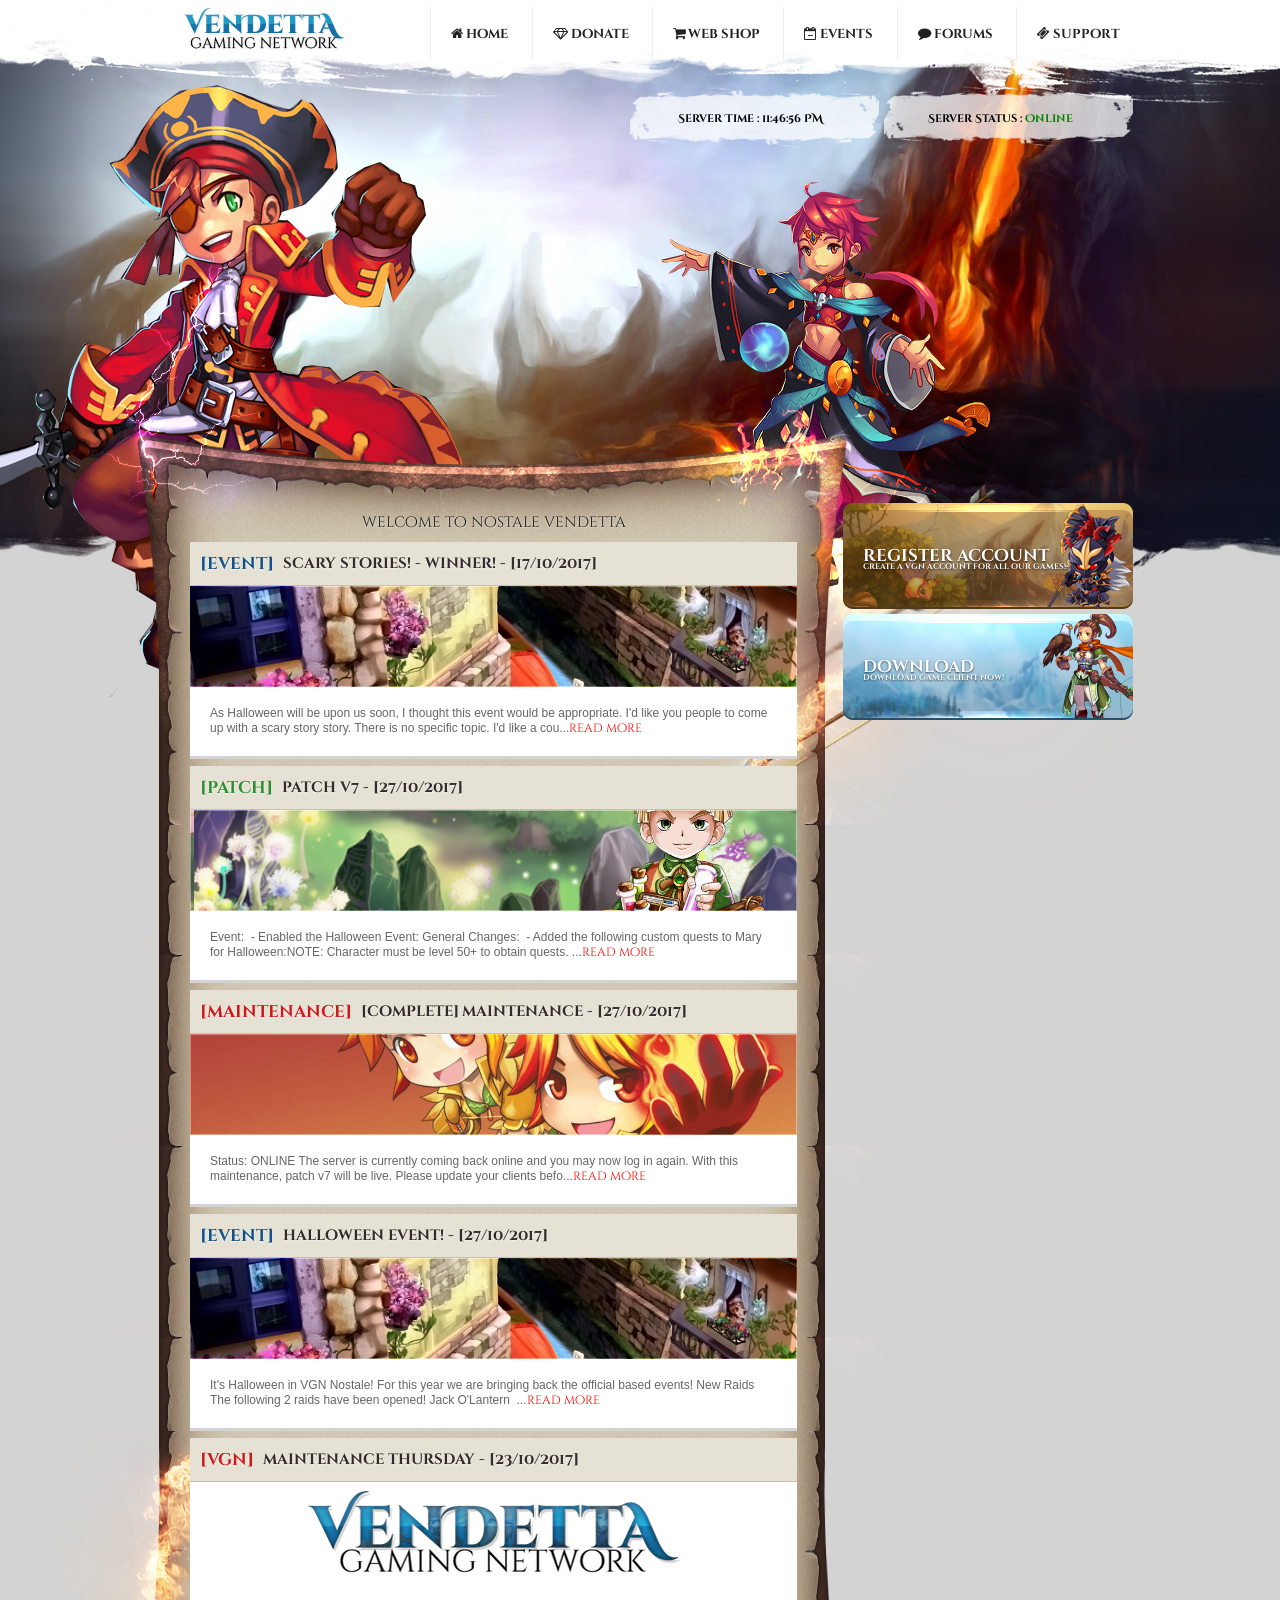
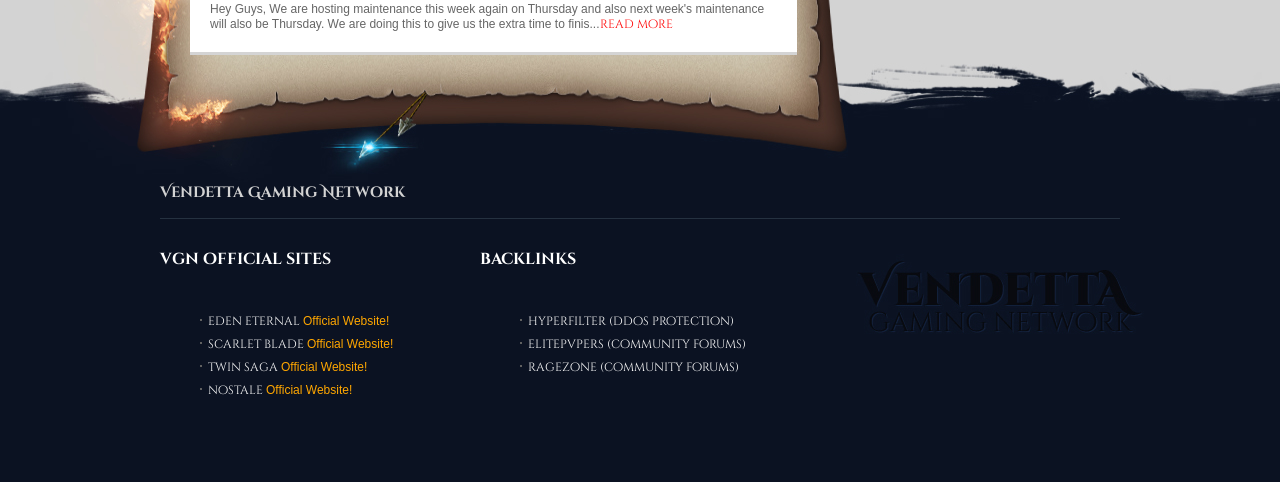
==== index.html @ f620579c "update files" ====
<!doctype html>
<html lang="en">
	
<meta http-equiv="content-type" content="text/html;charset=UTF-8" />
<head>
		<title>NosTera - Privato Server Di NosTale</title>
		<link rel="stylesheet" href="assets/css/style.css" type="text/css" />
		<link rel="icon" href="assets/images/fav.png" type="image/x-icon" />
		<link rel="shortcut icon" href="assets/images/fav.png" type="image/x-icon" />
		<link rel="stylesheet" href="assets/css/flexslider.css" type="text/css" media="screen" />
		<link rel="stylesheet" href="assets/css/font-awesome.min.css" type="text/css" media="screen" />
		<script src="../ajax.googleapis.com/ajax/libs/jquery/1.10.2/jquery.min.js"></script>
		<script src="assets/js/rotate3Di.min.js" type="text/javascript"></script>
		<script src="assets/js/3d-falling-leaves.min.js" type="text/javascript"></script>
		<link href='https://fonts.googleapis.com/css?family=Cinzel+Decorative:400,700' rel='stylesheet' type='text/css'>
		<script src="assets/js/modernizr.js"></script>
		<script type="text/javascript">
			function GetClock(){
				var tzOffset = -0;//set this to the number of hours offset from UTC

				var d=new Date();
				var dx=d.toGMTString();
				dx=dx.substr(0,dx.length -3);
				d.setTime(Date.parse(dx))
				d.setHours(d.getHours()+tzOffset);
				var nhour=d.getHours(),nmin=d.getMinutes(),nsec=d.getSeconds(),ap;

				if(nhour==0){ap=" AM";nhour=12;}
				else if(nhour<12){ap=" AM";}
				else if(nhour==12){ap=" PM";}
				else if(nhour>12){ap=" PM";nhour-=12;}

				if(nmin<=9) nmin="0"+nmin;
				if(nsec<=9) nsec="0"+nsec;

				document.getElementById('clockbox').innerHTML="Server Time : "+nhour+":"+nmin+":"+nsec+ap+"";
			}

			window.onload=function(){
				GetClock();
				setInterval(GetClock,1000);
			}
		</script>
	</head>
	<body>
		<div id="header">
			<div id="navibar">
				<div id="navileft">
				</div>
				<div id="naviright">
					<nav>
						<ul>
							<li><a href="index.html"><i class="fa fa-home" aria-hidden="true"></i> Home</a></li>
							<li><a href="donate.html"><i class="fa fa-diamond" aria-hidden="true"></i> Donate</a></li>
							<li><a href="shop.html"><i class="fa fa-shopping-cart" aria-hidden="true"></i> Web Shop</a></li>
							<li><a href="event.html"><i class="fa fa-calendar-minus-o" aria-hidden="true"></i> Events</a></li>
							<li><a href="http://forum.vendettagn.com/" target="_blank"><i class="fa fa-comment" aria-hidden="true"></i> Forums</a></li>
							<li><a href="http://www.vendettagn.com/support.vgn"><i class="fa fa-ticket" aria-hidden="true" target="_blank"></i> Support</a></li>
													</ul>
					</nav>
				</div>
			</div>
			<div id="sub_header">
				<div id="server_status"><center>Server Status : <font color=green>Online</font></center></div>
				<div id="server_time"><center><div id="clockbox"></div></center></div>
			</div>
		</div>
		<div id="content">
						<div id="content-bottom">
				<div id="cms">
					<div id="left">
						<div id="title">Welcome to NosTale Vendetta</div>
						
											<div id='news_title'>
												<div id='event'>[Event]</div>
												<div id='news_info'>Scary Stories! - Winner! - [17/10/2017]</div>
											</div>
											<div id='news_image'><img src='assets/images/event.jpg'>
											</div>
											<div id='news_text'>
												

	As Halloween will be upon us soon, I thought this event would be appropriate. I'd like you people to come up with a scary story story. There is no specific topic. I'd like a cou...<a href=http://forum.vendettagn.com/index.php?/topic/3261-scary-stories-winner>Read More</a>
											</div>
										
											<div id='news_title'>
												<div id='update'>[Patch]</div>
												<div id='news_info'>Patch v7 - [27/10/2017]</div>
											</div>
											<div id='news_image'><img src='assets/images/patch.jpg'>
											</div>
											<div id='news_text'>
												

	Event:
	 - Enabled the Halloween Event:




	General Changes:
	 - Added the following custom quests to Mary for Halloween:NOTE: Character must be level 50+ to obtain quests.

...<a href=http://forum.vendettagn.com/index.php?/topic/3402-patch-v7>Read More</a>
											</div>
										
											<div id='news_title'>
												<div id='news'>[Maintenance]</div>
												<div id='news_info'>[COMPLETE] Maintenance - [27/10/2017]</div>
											</div>
											<div id='news_image'><img src='assets/images/news.jpg'>
											</div>
											<div id='news_text'>
												

	


	Status: ONLINE



	The server is currently coming back online and you may now log in again.



	With this maintenance, patch v7 will be live. Please update your clients befo...<a href=http://forum.vendettagn.com/index.php?/topic/3401-complete-maintenance>Read More</a>
											</div>
										
											<div id='news_title'>
												<div id='event'>[Event]</div>
												<div id='news_info'>Halloween Event! - [27/10/2017]</div>
											</div>
											<div id='news_image'><img src='assets/images/event.jpg'>
											</div>
											<div id='news_text'>
												

	It's Halloween in VGN Nostale!



	For this year we are bringing back the official based events!



	New Raids
	The following 2 raids have been opened!



	Jack O'Lantern



	 ...<a href=http://forum.vendettagn.com/index.php?/topic/3399-halloween-event>Read More</a>
											</div>
										
											<div id='news_title'>
												<div id='news'>[VGN]</div>
												<div id='news_info'>Maintenance Thursday - [23/10/2017]</div>
											</div>
											<div id='news_image'><img src='assets/images/vgn.jpg'>
											</div>
											<div id='news_text'>
												

	Hey Guys,



	We are hosting maintenance this week again on Thursday and also next week's maintenance will also be Thursday. We are doing this to give us the extra time to finis...<a href=http://forum.vendettagn.com/index.php?/topic/3292-maintenance-thursday>Read More</a>
											</div>
															</div>
					<div id="right">
						<a href="http://www.vendettagn.com/register.vgn" target="_blank">
							<div id="register">
								<div id="mod_left">
									<h2>Register Account</h2>
									<p>Create a VGN account for all our games!</p>
								</div>
							</div>
						</a>
						<a href="download.html">
							<div id="download">
								<div id="mod_left">
									<h2>Download</h2>
									<p>Download Game Client Now!</p>
								</div>
							</div>
						</a>
					</div>
				</div>
			</div>
		</div>
		<div id="content">
			<div id="bottom">
				<div id="VgN-footer-bottom">
					<div id="addon-2"></div>
					<h2>Vendetta Gaming Network</h2>
					<div id="category">                
						<h3>VGN OFFICIAL SITES</h3>                
						<ul>                    
							<li>
								<a href="http://ee.vendettagn.com/" target="_blank">Eden Eternal</a> 
								<span>Official Website!</span>
							</li>
							<li>
								<a href="http://sb.vendettagn.com/" target="_blank">Scarlet Blade</a> 
								<span>Official Website!</span>
							</li>
							<li>
								<a href="http://ts.vendettagn.com/" target="_blank">Twin Saga</a> 
								<span>Official Website!</span>
							</li>
							<li>
								<a href="index.html" target="_blank">NosTale</a> 
								<span>Official Website!</span>
							</li>
						</ul>            
					</div>
					<div id="category">                
						<h3>BACKLINKS</h3>                
						<ul>                    
						<li>
						<a href="http://www.hyperfilter.com/" target="_blank">HyperFilter (DDoS Protection)</a> 
						</li>
						<li>
						<a href="http://www.elitepvpers.com/" target="_blank">ElitePvPers (Community Forums)</a> 
						</li>
						<li>
						<a href="http://www.ragezone.com/" target="_blank">RaGEZONE (Community Forums)</a> 
						</li>
						</ul>            
					</div>
					<h1></h1>
				</div>
			</div>
			<script defer src="assets/js/jquery.flexslider.js"></script>
		</div>
	</body>

</html>
---- assets/css/style.css ----
@charset "utf-8";
	@font-face {
	    font-family: calibri;
	    src: url(fonts/calibri.html);
	}
	@font-face {
	    font-family: 'Ropa Sans';
	    font-style: italic;
	    font-weight: 400;
	    src: local('Ropa Sans Italic'), local('RopaSans-Italic'), url(http://themes.googleusercontent.com/static/fonts/ropasans/v2/Wprc8_GrCVbQmKc-0NykFIbN6UDyHWBl620a-IRfuBk.woff) format('woff');
	}
	@font-face {
	    font-family: 'Ropa Sans';
	    font-style: normal;
	    font-weight: 400;
	    src: local('Ropa Sans'), local('RopaSans-Regular'), url(http://themes.googleusercontent.com/static/fonts/ropasans/v2/QnguTd82yEUxQZygH2gm8D8E0i7KZn-EPnyo3HZu7kw.woff) format('woff');
	}
	@font-face {
	    font-family: guatami;
	    src: url(../fonts/gautamib.ttf);
	}
	@font-face {
	    font-family: calibrib;
	    src: url(../fonts/calibrib.ttf);
	}
	@font-face {
	    font-family: arialn;
	    src: url(../fonts/ARIALN.TTF);
	}
	@font-face {
	    font-family: 'Ebrima';
	    src: url(../fonts/ebrima.ttf);
	}
	body,
	html {
	    padding: 0;
	    margin: 0;
	    font-family: 'Segoe UI', 'Lucida Sans Unicode', 'Lucida Grande', Tahoma, Arial, sans-serif;
	    color: #666;
	    font-size: 12px;
	    height: 100%;
	    background: #d3d3d3 url(../images/bg.jpg) top;
	}
	a {
	    color: #272424;
	    /* text-shadow: 0 0 5px rgba(193, 185, 185, 0.4), 1px 1px 1px rgba(224, 167, 167, 0.25); */
	    
	    text-decoration: none;
	    font-family: 'Cinzel Decorative', cursive;
	    text-transform: lowercase;
	}
	a:hover {
	    color: #b07e39;
	}
	#header {
	    height: 503px;
	    background: url(../images/header.jpg) top no-repeat;
	    width: 100%;
	    clear: both;
	}
	#content-bottom {
	    background: url(../images/bottom.jpg) bottom no-repeat;
	    overflow: auto;
	    min-height: 649px;
	    padding-bottom: 40px;
	}
	#content {
	    background: url(../images/content.jpg) top no-repeat;
	    width: 100%;
	    clear: both;
	}
	#bottom {
	    background: #0b1222 url(../images/footer.jpg) top no-repeat;
	    min-height: 380px;
	    width: 100%;
	    clear: both;
	}
	#logo {
	    background: url(../images/logo.png) top no-repeat;
	    height: 93px;
	    width: 303px;
	    margin: 0 auto;
	    padding-top: 10px;
	}
	#footer_box {
	    width: 960px;
	    margin: 0 auto !important;
	    padding-top: 70px;
	}
	#footer_box h2 {
	    clear: both;
	    padding-bottom: 20px;
	    border-bottom: 1px solid #3b3b3b;
	    font-size: 13px;
	    color: #999;
	    font-weight: normal;
	}
	#footer_box h3 {
	    clear: both;
	    padding-bottom: 27px;
	    font-size: 16px;
	    color: #fff;
	    font-weight: 600;
	}
	#footer_box h1 {
	    clear: both;
	    padding: 27px 0 27px 0;
	    font-size: 12px;
	    color: #666;
	    font-weight: normal;
	    line-height: 1.5;
	    border-top: 1px solid #3b3b3b;
	    border-bottom: 1px solid #3b3b3b;
	    text-align: justify;
	}
	#footer_box #cat_1 {
	    float: left;
	    padding: 26px 0 24px 0;
	    width: 320px;
	}
	#footer_box #category {
	    float: left;
	    padding: 26px 0 24px 0;
	    width: 320px;
	}
	#footer_box #category #game {
	    width: 330px;
	}
	#footer_box #category #game ul {
	    float: left;
	}
	#footer_box #category ul #genres {
	    float: left;
	    width: 190px;
	}
	#footer_box #category #service {
	    width: 315px;
	}
	#footer_box #category #about {
	    width: 200px;
	}
	#footer_box #category #game li {} #footer_box #category ul #genres li {
	    width: 190px;
	}
	#footer_box #category #service li {
	    clear: both;
	}
	#footer_box #category ul li {
	    padding: 0 0 7px 8px;
	}
	#footer_box #category li {
	    padding: 0 0 7px 8px;
	    background: url('../images/icon_footer_gamelist.html') no-repeat left 6px;
	}
	#footer_box #category li a {
	    font-size: 12px;
	    color: #f42626;
	}
	#footer_box #category li span {
	    color: #666;
	    font-weight: normal;
	}
	#VgN-footer-bottom {
	    width: 960px;
	    margin: 0 auto !important;
	    padding-top: 36px;
	}
	#VgN-footer-bottom h2 {
	    clear: both;
	    padding-bottom: 15px;
	    border-bottom: 1px solid #253140;
	    font-size: 15px;
	    color: #d3d3d3;
	    /* font-weight: bold; */
	    /* text-align: right; */
	    
	    padding-top: 32px;
	    font-family: 'Cinzel Decorative', cursive;
	}
	#VgN-footer-bottom h3 {
	    clear: both;
	    padding-bottom: 27px;
	    font-size: 16px;
	    color: #fff;
	    font-weight: 600;
	    text-transform: lowercase;
	    font-family: 'Cinzel Decorative', cursive;
	}
	#VgN-footer-bottom h1 {
	    /* clear: both; */
	    
	    padding: 27px 0 0px 0;
	    font-size: 12px;
	    color: #666;
	    /* font-weight: normal; */
	    /* line-height: 1.5; */
	    /* border-top: 1px solid #3b3b3b; */
	    /* border-bottom: 1px solid #3b3b3b; */
	    /* text-align: justify; */
	}
	#VgN-footer-bottom #cat_1 {
	    float: left;
	    padding: 26px 0 24px 0;
	    width: 320px;
	}
	#VgN-footer-bottom #category {
	    float: left;
	    padding: 0px 0 10px 0;
	    width: 320px;
	}
	#VgN-footer-bottom #category #game {
	    width: 330px;
	}
	#VgN-footer-bottom #category #game ul {
	    float: left;
	}
	#VgN-footer-bottom #category ul #genres {
	    float: left;
	    width: 190px;
	}
	#VgN-footer-bottom #category #service {
	    width: 315px;
	}
	#VgN-footer-bottom #category #about {
	    width: 200px;
	}
	#VgN-footer-bottom #category #game li {} #VgN-footer-bottom #category ul #genres li {
	    width: 190px;
	}
	#VgN-footer-bottom #category #service li {
	    clear: both;
	}
	#VgN-footer-bottom #category ul li {
	    padding: 0 0 7px 8px;
	}
	#VgN-footer-bottom #category li {
	    padding: 0 0 7px 8px;
	    background: url('../images/li-small.gif') no-repeat left 6px;
	}
	#VgN-footer-bottom #category li a {
	    font-size: 12px;
	    color: #F9F9F9;
	}
	#VgN-footer-bottom #category li span {
	    color: #FFA700;
	    font-weight: normal;
	}
	#navibar {
	    width: 1000px;
	    margin: 0 auto;
	    height: 80px;
	    overflow: hidden;
	}
	#navibar2 {
	    width: 100%;
	    height: 7px;
	    background: #A52C2C;
	    overflow: hidden;
	}
	#navileft {
	    width: 20%;
	    float: left;
	    height: 45px;
	}
	#naviright {
	    float: right;
	    width: 80%;
	    height: 80px;
	    padding-top: 7px;
	}
	#open {
	    position: absolute;
	    z-index: 11;
	    top: 45px;
	    left: 50%;
	    display: block;
	    width: 69px;
	    height: 35px;
	    margin-left: -6px;
	    background: url(../images/up.html);
	    transition: all 0.5s ease;
	}
	nav {
	    float: right;
	    /* margin-top: 4px; */
	    /* margin-right: 80px; */
	}
	nav ul {
	    padding: 0;
	    margin: 0;
	    list-style: none;
	    /* position: relative; */
	}
	nav ul li {
	    display: inline-block;
	    /* background-color: #291715; */
	    /* border-bottom: 1px solid #38221F; */
	}
	nav a {
	    display: block;
	    z-index: 25000;
	    padding: 20px;
	    color: #212121;
	    font-size: 10pt;
	    font-weight: bold;
	    line-height: 5px;
	    border-left: 1px solid rgba(111, 99, 99, 0.1);
	    font-family: Myriad Pro;
	    font-family: 'Cinzel Decorative', cursive;
	    text-decoration: none;
	    /* text-shadow: rgba(0, 0, 0, 0.66) 0px 1px 2px; */
	    
	    z-index: 25000;
	}
	nav a:hover {
	    /* background-color: #DC3A3A; */
	    
	    color: #df6060;
	    /* text-shadow: 0px 1px 1px rgba(0, 0, 0, 0), 0px 3px 10px rgba(0, 0, 0, 0), 0px 2px 2px rgba(0, 0, 0, 0.26), 0px 1px 12px rgba(0, 0, 0, 0); */
	    
	    z-index: 25000;
	}
	/* Hide Dropdowns by Default */
	
	nav ul ul {
	    display: none;
	    position: absolute;
	    top: 45px;
	    /* the height of the main nav */
	    
	    width: 170px;
	}
	/* Display Dropdowns on Hover */
	
	nav ul li:hover > ul {
	    display: inherit;
	}
	/* Fisrt Tier Dropdown */
	
	nav ul ul li {
	    width: 170px;
	    float: none;
	    display: list-item;
	    position: relative;
	}
	/* Second, Third and more Tiers	*/
	
	nav ul ul ul li {
	    position: relative;
	    top: -60px;
	    left: 170px;
	}
	/* Change this in order to change the Dropdown symbol */
	
	li > a:after {
	    content: ' ';
	}
	li > a:only-child:after {
	    content: '';
	}
	nav ul ul li {
	    display: inline-block;
	    background-color: #ffffff;
	    border-bottom: 1px solid #f1f0f0;
	    z-index: 25000;
	}
	li {
	    list-style-type: none;
	}
	h2 a {
	    color: #d3d3d3;
	}
	h2 a:hover {
	    color: #ef821b;
	}
	.slide h1 {
	    opacity: 0;
	    -webkit-transform: translateY(100%);
	    -ms-transform: translateY(100%);
	    transform: translateY(100%);
	    -webkit-transition: -webkit-transform .5s .5s, opacity .5s;
	    transition: transform .5s .5s, opacity .5s;
	}
	[id^="slide"]:checked + .slide h1 {
	    opacity: 1;
	    -webkit-transform: translateY(0);
	    -ms-transform: translateY(0);
	    transform: translateY(0);
	    -webkit-transition: all .5s .5s;
	    transition: all .5s .5s;
	}
	header {
	    position: absolute;
	    bottom: 0;
	    left: 0;
	    z-index: 900;
	    width: 100%;
	}
	header label {
	    background-color: rgba(255, 255, 255, 0.8);
	    border-radius: 50%;
	    width: 15px;
	    height: 15px;
	    margin: 20px 10px;
	}
	nav {
	    /* position: absolute; */
	    /* top: 50%; */
	    /* margin: 0 auto; */
	    /* z-index: 900; */
	    /* width: 100%; */
	}
	nav label {
	    font-size: 50px;
	}
	header label:hover {
	    background: #2e353b;
	}
	.prev {
	    position: absolute;
	    margin-left: -50px;
	    margin-top: 99px;
	    /* float: left; */
	    
	    left: 0px;
	}
	.next {
	    position: absolute;
	    right: 0px;
	    margin-right: -7px;
	    margin-top: 99px;
	}
	.slide .prev,
	.slide .next {
	    opacity: 0;
	}
	[id^="slide"]:checked + .slide .prev,
	[id^="slide"]:checked + .slide .next {
	    opacity: 1;
	    -webkit-transition: all .5s .5s;
	    transition: all .5s .5s;
	}
	.css-slider {
	    height: 351px;
	    width: 1000px;
	    /* position: relative; */
	    /* overflow: hidden; */
	    /* background: #120103; */
	    /* color: #fff; */
	    
	    text-align: center;
	    margin: 0 auto;
	}
	label {
	    cursor: pointer;
	    display: inline-block;
	}
	.slide {
	    /* height: 100%; */
	    
	    width: 1000px;
	    /* max-width: 1920px; */
	    
	    position: absolute;
	    margin: 0 auto;
	    /* top: 0; */
	    /* left: 100%; */
	    
	    z-index: 10;
	    /* padding: 8em 0px; */
	    /* background-color: #120103; */
	    
	    background-position: 50% 50%;
	    background-size: cover;
	    -webkit-transition: left 0s .75s;
	    transition: left 0s .75s;
	}
	[id^="slide"]:checked + .slide {
	    left: 0;
	    z-index: 100;
	    -webkit-transition: left .65s ease-out;
	    transition: left .65s ease-out;
	}
	.october-leaf {
	    position: absolute;
	    background-color: transparent;
	    background-image: url('../images/leaves.png');
	    -webkit-transform: translateZ(0);
	    -moz-transform: translateZ(0);
	    transform: translateZ(0);
	}
	#left {
	    width: 615px;
	    float: left;
	    margin-left: 40px;
	}
	#right {
	    width: 290px;
	    float: right;
	    margin-right: 7px;
	}
	#cms {
	    width: 1000px;
	    margin: 0 auto;
	}
	#register {
	    width: 290px;
	    height: 106px;
	    background: url(../images/register_normal.jpg) no-repeat;
	    color: #fff;
	}
	#register:hover {
	    width: 290px;
	    height: 106px;
	    background: url(../images/register.jpg) no-repeat;
	    -webkit-transition: all 0.6s ease;
	    -moz-transition: all 0.6s ease;
	    -o-transition: all 0.6s ease;
	    color: #e8d032;
	}
	#register h2 {
	    font-size: 14pt;
	    font-weight: bold;
	    font-family: 'Cinzel Decorative', cursive;
	    text-decoration: none;
	    text-shadow: rgba(0, 0, 0, 0.66) 0px 1px 2px;
	    margin: 0;
	    padding: 0px;
	}
	#register p {
	    font-size: 6pt;
	    font-weight: bold;
	    line-height: 0;
	    font-family: 'Cinzel Decorative', cursive;
	    text-decoration: none;
	    text-shadow: rgba(0, 0, 0, 0.66) 0px 1px 2px;
	    margin: 0;
	    padding: 0px;
	}
	#download {
	    width: 290px;
	    height: 106px;
	    background: url(../images/download_normal.jpg) no-repeat;
	    margin-top: 5px;
	    color: #fff;
	}
	#download:hover {
	    width: 290px;
	    height: 106px;
	    background: url(../images/download.jpg) no-repeat;
	    margin-top: 5px;
	    -webkit-transition: all 0.6s ease;
	    -moz-transition: all 0.6s ease;
	    -o-transition: all 0.6s ease;
	    color: #fbe15a;
	}
	#download h2 {
	    font-size: 14pt;
	    font-weight: bold;
	    font-family: 'Cinzel Decorative', cursive;
	    text-decoration: none;
	    text-shadow: rgba(0, 0, 0, 0.66) 0px 1px 2px;
	    margin: 0;
	    padding: 0px;
	}
	#download p {
	    font-size: 6pt;
	    font-weight: bold;
	    line-height: 0;
	    font-family: 'Cinzel Decorative', cursive;
	    text-decoration: none;
	    text-shadow: rgba(0, 0, 0, 0.66) 0px 1px 2px;
	    margin: 0;
	    padding: 0px;
	}
	#mod_left {
	    float: left;
	    padding-left: 20px;
	    padding-top: 41px;
	}
	#mod_right {
	    float: right;
	    padding-right: 26px;
	    padding-top: 41px;
	}
	#mod_right h2 {
	    color: #f2f038;
	    font-size: 10pt;
	    font-weight: bold;
	    font-family: 'Cinzel Decorative', cursive;
	    text-decoration: none;
	    text-shadow: rgba(0, 0, 0, 0.66) 0px 1px 2px;
	    margin: 0;
	    padding: 0px;
	    text-align: center;
	}
	#mod_right p {
	    line-height: 1;
	    font-size: 9px;
	    text-align: center;
	    font-weight: normal;
	}
	#top_players {} #title {
	    color: #1d1d1f;
	    font-size: 11pt;
	    text-align: center;
	    font-family: 'Cinzel Decorative', cursive;
	    text-decoration: none;
	    margin: 10px;
	    text-transform: lowercase;
	    text-shadow: rgba(255, 255, 255, 0.66) 0px 1px 2px;
	}
	#news_title {
	    width: 607px;
	    background: #e6e1d5;
	    height: 43px;
	    margin: 0 auto;
	}
	#news_info {
	    color: #332a2a;
	    font-size: 11pt;
	    font-family: 'Cinzel Decorative', cursive;
	    text-decoration: none;
	    font-weight: bolder;
	    float: left;
	    line-height: 3;
	    /* margin: 11px; */
	    
	    text-transform: lowercase;
	    text-shadow: rgba(255, 255, 255, 0.66) 0px 1px 2px;
	}
	#news_image {
	    width: 607px;
	    height: 101px;
	    background: #c9c1aa;
	    margin: 0 auto;
	}
	#news_text {
	    background: #fff;
	    padding: 20px;
	    margin: 0 auto;
	    width: 567px !important;
	    box-shadow: #d4d4d4 0px 3px;
	    margin-bottom: 10px;
	}
	#news {
	    color: #cc1919;
	    font-size: 13pt;
	    font-family: 'Cinzel Decorative', cursive;
	    text-decoration: none;
	    font-weight: bolder;
	    float: left;
	    margin: 10px;
	    text-transform: lowercase;
	    text-shadow: rgba(255, 255, 255, 0.66) 0px 1px 2px;
	}
	#update {
	    color: #2c8e2f;
	    font-size: 13pt;
	    font-family: 'Cinzel Decorative', cursive;
	    text-decoration: none;
	    font-weight: bolder;
	    float: left;
	    margin: 10px;
	    text-transform: lowercase;
	    text-shadow: rgba(255, 255, 255, 0.66) 0px 1px 2px;
	}
	#event {
	    color: #11518a;
	    font-size: 13pt;
	    font-family: 'Cinzel Decorative', cursive;
	    text-decoration: none;
	    font-weight: bolder;
	    float: left;
	    margin: 10px;
	    text-transform: lowercase;
	    text-shadow: rgba(255, 255, 255, 0.66) 0px 1px 2px;
	}
	#maintenance {
	    color: #7b785f;
	    font-size: 13pt;
	    font-family: 'Cinzel Decorative', cursive;
	    text-decoration: none;
	    font-weight: bolder;
	    float: left;
	    margin: 10px;
	    text-transform: lowercase;
	    text-shadow: rgba(255, 255, 255, 0.66) 0px 1px 2px;
	}
	CSS from URL: PROCESS CSS Code Layout Compression (code layout): Custom template Options Preserve CSS Sort Selectors (caution) Sort Properties Regroup selectors Optimise shorthands Compress colors Compress font-weight Lowercase selectors Case for properties: None Lowercase Uppercase Remove unnecessary backslashes Remove last;
	Discard invalid properties Add timestamp Output as file Messages 4 Invalid property in CSS2.1: src 10 Invalid property in CSS2.1: src 16 Invalid property in CSS2.1: src 20 Invalid property in CSS2.1: src 24 Invalid property in CSS2.1: src 28 Invalid property in CSS2.1: src 32 Invalid property in CSS2.1: src 95 Optimised font-weight: Changed "normal" to "400" 106 Optimised shorthand notation (padding): Changed "27px 0 27px 0" to "27px 0" 109 Optimised font-weight: Changed "normal" to "400" 117 Optimised shorthand notation (padding): Changed "26px 0 24px 0" to "26px 0 24px" 122 Optimised shorthand notation (padding): Changed "26px 0 24px 0" to "26px 0 24px" 160 Optimised font-weight: Changed "normal" to "400" 191 Optimised number: Changed "0px" to "0" Optimised shorthand notation (padding): Changed "27px 0 0 0" to "27px 0 0" 202 Optimised shorthand notation (padding): Changed "26px 0 24px 0" to "26px 0 24px" 207 Optimised number: Changed "0px" to "0" Optimised shorthand notation (padding): Changed "0 0 10px 0" to "0 0 10px" 245 Optimised font-weight: Changed "normal" to "400" 281 Optimised number: Changed "0.5s" to ".5s" Invalid property in CSS2.1: transition 305 Optimised font-weight: Changed "bold" to "700" 360 Optimised color: Changed "#ffffff" to "#fff" 377 Optimised number: Changed "-webkit-box" to "0" 378 Optimised number: Changed "-webkit-flex" to "0" 379 Optimised number: Changed "-ms-flexbox" to "0" 381 Invalid property in CSS2.1: -webkit-box-pack 382 Invalid property in CSS2.1: -webkit-justify-content 383 Invalid property in CSS2.1: -ms-flex-pack 384 Invalid property in CSS2.1: justify-content 385 Invalid property in CSS2.1: -webkit-flex-wrap 386 Invalid property in CSS2.1: -ms-flex-wrap 387 Invalid property in CSS2.1: flex-wrap 390 Invalid property in CSS2.1: -webkit-box-flex 391 Invalid property in CSS2.1: -webkit-flex-grow 392 Invalid property in CSS2.1: -ms-flex-positive 393 Invalid property in CSS2.1: flex-grow 401 Invalid property in CSS2.1: -webkit-flex-basis 402 Invalid property in CSS2.1: -ms-flex-preferred-size 403 Invalid property in CSS2.1: flex-basis 404 Invalid property in CSS2.1: -webkit-border-bottom-right-radius 405 Invalid property in CSS2.1: -webkit-border-bottom-left-radius 406 Invalid property in CSS2.1: -moz-border-radius-bottomright 407 Invalid property in CSS2.1: -moz-border-radius-bottomleft 408 Invalid property in CSS2.1: border-bottom-right-radius 409 Invalid property in CSS2.1: border-bottom-left-radius 434 Optimised color: Changed "rgb(130,22,22)" to "#821616" 445 Invalid property in CSS2.1: -webkit-box-orient 446 Invalid property in CSS2.1: -webkit-box-direction 447 Invalid property in CSS2.1: -webkit-flex-direction 448 Invalid property in CSS2.1: -ms-flex-direction 449 Invalid property in CSS2.1: flex-direction 459 Invalid property in CSS2.1: -webkit-box-ordinal-group 460 Invalid property in CSS2.1: -webkit-order 461 Invalid property in CSS2.1: -ms-flex-order 462 Invalid property in CSS2.1: order 465 Invalid property in CSS2.1: -webkit-box-ordinal-group 466 Invalid property in CSS2.1: -webkit-order 467 Invalid property in CSS2.1: -ms-flex-order 468 Invalid property in CSS2.1: order 471 Invalid property in CSS2.1: -webkit-box-ordinal-group 472 Invalid property in CSS2.1: -webkit-order 473 Invalid property in CSS2.1: -ms-flex-order 474 Invalid property in CSS2.1: order 477 Invalid property in CSS2.1: -webkit-box-ordinal-group 478 Invalid property in CSS2.1: -webkit-order 479 Invalid property in CSS2.1: -ms-flex-order 480 Invalid property in CSS2.1: order 483 Invalid property in CSS2.1: -webkit-box-ordinal-group 484 Invalid property in CSS2.1: -webkit-order 485 Invalid property in CSS2.1: -ms-flex-order 486 Invalid property in CSS2.1: order 489 Invalid property in CSS2.1: -webkit-box-ordinal-group 490 Invalid property in CSS2.1: -webkit-order 491 Invalid property in CSS2.1: -ms-flex-order 492 Invalid property in CSS2.1: order 495 Invalid property in CSS2.1: -webkit-box-ordinal-group 496 Invalid property in CSS2.1: -webkit-order 497 Invalid property in CSS2.1: -ms-flex-order 498 Invalid property in CSS2.1: order 501 Invalid property in CSS2.1: -webkit-box-ordinal-group 502 Invalid property in CSS2.1: -webkit-order 503 Invalid property in CSS2.1: -ms-flex-order 504 Invalid property in CSS2.1: order 532 Invalid property in CSS2.1: opacity 533 Invalid property in CSS2.1: -webkit-transform 534 Invalid property in CSS2.1: -ms-transform 535 Invalid property in CSS2.1: transform 536 Optimised number: Changed "-webkit-transform" to "0" Invalid property in CSS2.1: -webkit-transition 537 Invalid property in CSS2.1: transition 541 Invalid property in CSS2.1: opacity 542 Invalid property in CSS2.1: -webkit-transform 543 Invalid property in CSS2.1: -ms-transform 544 Invalid property in CSS2.1: transform 545 Invalid property in CSS2.1: -webkit-transition 546 Invalid property in CSS2.1: transition 559 Invalid property in CSS2.1: border-radius 582 Optimised number: Changed "0px" to "0" 587 Optimised number: Changed "0px" to "0" 592 Invalid property in CSS2.1: opacity 595 Invalid property in CSS2.1: opacity 596 Invalid property in CSS2.1: -webkit-transition 597 Invalid property in CSS2.1: transition 628 Invalid property in CSS2.1: background-size 629 Optimised number: Changed "0s" to "0" Invalid property in CSS2.1: -webkit-transition 630 Optimised number: Changed "0s" to "0" Invalid property in CSS2.1: transition 636 Invalid property in CSS2.1: -webkit-transition 637 Invalid property in CSS2.1: transition 644 Invalid property in CSS2.1: -webkit-transform 645 Invalid property in CSS2.1: -moz-transform 646 Invalid property in CSS2.1: transform 674 Optimised number: Changed "0.6s" to ".6s" Invalid property in CSS2.1: -webkit-transition 675 Optimised number: Changed "0.6s" to ".6s" Invalid property in CSS2.1: -moz-transition 676 Optimised number: Changed "0.6s" to ".6s" Invalid property in CSS2.1: -o-transition 681 Optimised font-weight: Changed "bold" to "700" 684 Optimised number: Changed "0px" to "0" Invalid property in CSS2.1: text-shadow 686 Optimised number: Changed "0px" to "0" 690 Optimised font-weight: Changed "bold" to "700" 694 Optimised number: Changed "0px" to "0" Invalid property in CSS2.1: text-shadow 696 Optimised number: Changed "0px" to "0" 711 Optimised number: Changed "0.6s" to ".6s" Invalid property in CSS2.1: -webkit-transition 712 Optimised number: Changed "0.6s" to ".6s" Invalid property in CSS2.1: -moz-transition 713 Optimised number: Changed "0.6s" to ".6s" Invalid property in CSS2.1: -o-transition 718 Optimised font-weight: Changed "bold" to "700" 721 Optimised number: Changed "0px" to "0" Invalid property in CSS2.1: text-shadow 723 Optimised number: Changed "0px" to "0" 727 Optimised font-weight: Changed "bold" to "700" 731 Optimised number: Changed "0px" to "0" Invalid property in CSS2.1: text-shadow 733 Optimised number: Changed "0px" to "0" 749 Optimised font-weight: Changed "bold" to "700" 752 Optimised number: Changed "0px" to "0" Invalid property in CSS2.1: text-shadow 754 Optimised number: Changed "0px" to "0" 761 Optimised font-weight: Changed "normal" to "400" 773 Optimised number: Changed "0px" to "0" Invalid property in CSS2.1: text-shadow 791 Optimised number: Changed "0px" to "0" Invalid property in CSS2.1: text-shadow 804 Optimised number: Changed "0px" to "0" Invalid property in CSS2.1: box-shadow 816 Optimised number: Changed "0px" to "0" Invalid property in CSS2.1: text-shadow 828 Optimised number: Changed "0px" to "0" Invalid property in CSS2.1: text-shadow 840 Optimised number: Changed "0px" to "0" Invalid property in CSS2.1: text-shadow 852 Optimised number: Changed "0px" to "0" Invalid property in CSS2.1: text-shadow Input: 20.02KB,
	Output:12.822KB,
	Compression Ratio: 36%(-7198 Bytes) Select or Copy to Clipboard @charset utf-8;
	@font-face {
	    font-style: normal;
	    font-weight: 400;
	    font-family: Ebrima;
	    src: url(../fonts/ebrima.ttf);
	}
	body,
	html {
	    font-family: 'Segoe UI', 'Lucida Sans Unicode', 'Lucida Grande', Tahoma, Arial, sans-serif;
	    color: #666;
	    font-size: 12px;
	    height: 100%;
	    background: #d3d3d3 url(../images/bg.jpg) top;
	    margin: 0;
	    padding: 0;
	}
	a {
	    color: #FF0000;
	    text-decoration: none;
	    font-family: 'Cinzel Decorative', cursive;
	    text-transform: lowercase;
	}
	a:hover {
	    color: #b07e39;
	}
	#header {
	    height: 503px;
	    background: url(../images/header.jpg) top no-repeat;
	    width: 100%;
	    clear: both;
	}
	#content-bottom {
	    background: url(../images/bottom.jpg) bottom no-repeat;
	    overflow: auto;
	    min-height: 649px;
	    padding-bottom: 40px;
	}
	#content {
	    background: url(../images/content.jpg) top no-repeat;
	    width: 100%;
	    clear: both;
	}
	#bottom {
	    background: #0b1222 url(../images/footer.jpg) top no-repeat;
	    min-height: 380px;
	    width: 100%;
	    clear: both;
	}
	#logo {
	    background: url(../images/logo.png) top no-repeat;
	    height: 93px;
	    width: 303px;
	    padding-top: 10px;
	    margin: 0 auto;
	}
	#footer_box {
	    width: 960px;
	    padding-top: 70px;
	    margin: 0 auto!important;
	}
	#footer_box h2 {
	    clear: both;
	    padding-bottom: 20px;
	    border-bottom: 1px solid #3b3b3b;
	    font-size: 13px;
	    color: #999;
	    font-weight: 400;
	}
	#footer_box h3 {
	    clear: both;
	    padding-bottom: 27px;
	    font-size: 16px;
	    color: #fff;
	    font-weight: 600;
	}
	#footer_box h1 {
	    clear: both;
	    font-size: 12px;
	    color: #666;
	    font-weight: 400;
	    line-height: 1.5;
	    border-top: 1px solid #3b3b3b;
	    border-bottom: 1px solid #3b3b3b;
	    text-align: justify;
	    padding: 27px 0;
	}
	#footer_box #category li {
	    background: url(../images/icon_footer_gamelist.html) no-repeat left 6px;
	    padding: 0 0 7px 8px;
	}
	#footer_box #category li a {
	    font-size: 12px;
	    color: #f42626;
	}
	#footer_box #category li span {
	    color: #666;
	    font-weight: 400;
	}
	#VgN-footer-bottom {
	    width: 960px;
	    padding-top: 36px;
	    margin: 0 auto!important;
	}
	#VgN-footer-bottom h2 {
	    clear: both;
	    padding-bottom: 15px;
	    border-bottom: 1px solid #253140;
	    font-size: 15px;
	    color: #d3d3d3;
	    padding-top: 32px;
	    font-family: 'Cinzel Decorative', cursive;
	}
	#VgN-footer-bottom h3 {
	    clear: both;
	    padding-bottom: 27px;
	    font-size: 16px;
	    color: #fff;
	    font-weight: 600;
	    text-transform: lowercase;
	    font-family: 'Cinzel Decorative', cursive;
	}
	#VgN-footer-bottom h1 {
	    font-size: 12px;
	    color: #666;
	    padding: 27px 0 0;
	}
	#VgN-footer-bottom #category {
	    float: left;
	    width: 320px;
	    padding: 0 0 10px;
	}
	#VgN-footer-bottom #category li {
	    background: url(../images/li-small.gif) no-repeat left 6px;
	    padding: 0 0 7px 8px;
	}
	#VgN-footer-bottom #category li a {
	    font-size: 12px;
	    color: #F9F9F9;
	}
	#VgN-footer-bottom #category li span {
	    color: #FFA700;
	    font-weight: 400;
	}
	#navibar {
	    width: 1000px;
	    height: 80px;
	    overflow: hidden;
	    margin: 0 auto;
	}
	#navibar2 {
	    width: 100%;
	    height: 7px;
	    background: #A52C2C;
	    overflow: hidden;
	}
	#navileft {
	    width: 20%;
	    float: left;
	    height: 45px;
	}
	#naviright {
	    float: right;
	    width: 80%;
	    height: 80px;
	    padding-top: 7px;
	}
	#open {
	    position: absolute;
	    z-index: 11;
	    top: 45px;
	    left: 50%;
	    display: block;
	    width: 69px;
	    height: 35px;
	    margin-left: -6px;
	    background: url(../images/up.html);
	    transition: all .5s ease;
	}
	nav {
	    float: right;
	}
	nav ul {
	    list-style: none;
	    margin: 0;
	    padding: 0;
	}
	nav ul li {
	    display: inline-block;
	}
	nav a {
	    display: block;
	    color: #212121;
	    font-size: 10pt;
	    font-weight: 700;
	    line-height: 5px;
	    border-left: 1px solid rgba(111, 99, 99, 0.1);
	    font-family: 'Cinzel Decorative', cursive;
	    text-decoration: none;
	    z-index: 25000;
	    padding: 20px;
	}
	nav a:hover {
	    color: #df6060;
	    z-index: 25000;
	}
	nav ul ul {
	    display: none;
	    position: absolute;
	    top: 45px;
	    width: 170px;
	}
	nav ul li:hover > ul {
	    display: inherit;
	}
	nav ul ul li {
	    width: 170px;
	    float: none;
	    position: relative;
	    display: inline-block;
	    background-color: #fff;
	    border-bottom: 1px solid #f1f0f0;
	    z-index: 25000;
	}
	nav ul ul ul li {
	    position: relative;
	    top: -60px;
	    left: 170px;
	}
	li > a:after {
	    content: ' ';
	}
	li > a:only-child:after {
	    content: '';
	}
	li {
	    list-style-type: none;
	}
	.responsive-tabs {
	    width: 290px;
	    clear: both;
	    margin: 0 auto;
	    margin-top: 14px;
	}
	.responsive-tabs .state {
	    position: absolute;
	    left: -10000px;
	}
	.responsive-tabs .flex-tabs {
	    display: flex;
	    -webkit-box-pack: justify;
	    -webkit-justify-content: space-between;
	    -ms-flex-pack: justify;
	    justify-content: space-between;
	    -webkit-flex-wrap: wrap;
	    -ms-flex-wrap: wrap;
	    /* font-family: 'Cinzel Decorative', cursive; */
	    /* text-decoration: none; */
	    flex-wrap: wrap;
	}
	.responsive-tabs .flex-tabs .tab {
	    -webkit-box-flex: 1;
	    -webkit-flex-grow: 1;
	    -ms-flex-positive: 1;
	    flex-grow: 1;
	    max-height: 40px;
	    width: 43%;
	}
	.responsive-tabs .flex-tabs .panel {
	    background-color: #131315;
	    display: none;
	    width: 100%;
	    -webkit-flex-basis: auto;
	    -ms-flex-preferred-size: auto;
	    flex-basis: auto;
	    padding: 10px;
	}
	.responsive-tabs .tab {
	    display: inline-block;
	    vertical-align: top;
	    background-color: #1f2021;
	    cursor: pointer;
	    font-size: 11px;
	    color: #fff;
	    font-family: 'Cinzel Decorative', cursive;
	    text-transform: lowercase;
	    border-bottom: 4px solid #09090a;
	    padding: 10px;
	}
	.responsive-tabs .tab:hover {
	    background-color: #09090a;
	    color: #fff;
	}
	#tab-one:checked ~ .tabs #tab-one-label,
	#tab-two:checked ~ .tabs #tab-two-label,
	#tab-three:checked ~ .tabs #tab-three-label,
	#tab-four:checked ~ .tabs #tab-four-label {
	    background-color: #8b080d;
	    cursor: default;
	    /* border-left-color:#821616; */
	    font-family: 'Cinzel Decorative', cursive;
	}
	#tab-one:checked ~ .tabs #tab-one-panel,
	#tab-two:checked ~ .tabs #tab-two-panel,
	#tab-three:checked ~ .tabs #tab-three-panel,
	#tab-four:checked ~ .tabs #tab-four-panel {
	    display: block;
	}
	h2 a {
	    color: #d3d3d3;
	}
	h2 a:hover {
	    color: #ef821b;
	}
	.slide h1 {
	    opacity: 0;
	    -webkit-transform: translateY(100%);
	    -ms-transform: translateY(100%);
	    transform: translateY(100%);
	    -webkit-transition: 0 .5s .5s, opacity .5s;
	    transition: transform .5s .5s, opacity .5s;
	}
	[id^="slide"]:checked + .slide h1 {
	    opacity: 1;
	    -webkit-transform: translateY(0);
	    -ms-transform: translateY(0);
	    transform: translateY(0);
	    -webkit-transition: all .5s .5s;
	    transition: all .5s .5s;
	}
	header {
	    position: absolute;
	    bottom: 0;
	    left: 0;
	    z-index: 900;
	    width: 100%;
	}
	header label {
	    background-color: rgba(255, 255, 255, 0.8);
	    border-radius: 50%;
	    width: 15px;
	    height: 15px;
	    margin: 20px 10px;
	}
	nav label {
	    font-size: 50px;
	}
	header label:hover {
	    background: #2e353b;
	}
	.prev {
	    position: absolute;
	    margin-left: -50px;
	    margin-top: 99px;
	    left: 0;
	}
	.next {
	    position: absolute;
	    right: 0;
	    margin-right: -7px;
	    margin-top: 99px;
	}
	.slide .prev,
	.slide .next {
	    opacity: 0;
	}
	[id^="slide"]:checked + .slide .prev,
	[id^="slide"]:checked + .slide .next {
	    opacity: 1;
	    -webkit-transition: all .5s .5s;
	    transition: all .5s .5s;
	}
	.css-slider {
	    height: 351px;
	    width: 1000px;
	    text-align: center;
	    margin: 0 auto;
	}
	label {
	    cursor: pointer;
	    display: inline-block;
	}
	.slide {
	    width: 1000px;
	    position: absolute;
	    z-index: 10;
	    background-position: 50% 50%;
	    background-size: cover;
	    -webkit-transition: left 0 .75s;
	    transition: left 0 .75s;
	    margin: 0 auto;
	}
	[id^="slide"]:checked + .slide {
	    left: 0;
	    z-index: 100;
	    -webkit-transition: left .65s ease-out;
	    transition: left .65s ease-out;
	}
	.october-leaf {
	    position: absolute;
	    background-color: transparent;
	    background-image: url(../images/leaves.png);
	    -webkit-transform: translateZ(0);
	    -moz-transform: translateZ(0);
	    transform: translateZ(0);
	}
	#left {
	    width: 615px;
	    float: left;
	    margin-left: 46px;
	}
	#right {
	    width: 290px;
	    float: right;
	    margin-right: 7px;
	}
	#cms {
	    width: 1000px;
	    margin: 0 auto;
	}
	#register {
	    width: 290px;
	    height: 106px;
	    background: url(../images/register_normal.jpg) no-repeat;
	    color: #fff;
	}
	#register:hover {
	    width: 290px;
	    height: 106px;
	    background: url(../images/register.jpg) no-repeat;
	    -webkit-transition: all .6s ease;
	    -moz-transition: all .6s ease;
	    -o-transition: all .6s ease;
	    color: #e8d032;
	}
	#download {
	    width: 290px;
	    height: 106px;
	    background: url(../images/download_normal.jpg) no-repeat;
	    margin-top: 5px;
	    color: #fff;
	}
	#download:hover {
	    width: 290px;
	    height: 106px;
	    background: url(../images/download.jpg) no-repeat;
	    margin-top: 5px;
	    -webkit-transition: all .6s ease;
	    -moz-transition: all .6s ease;
	    -o-transition: all .6s ease;
	    color: #fbe15a;
	}
	#mod_left {
	    float: left;
	    padding-left: 20px;
	    padding-top: 41px;
	}
	#mod_right {
	    float: right;
	    padding-right: 26px;
	    padding-top: 41px;
	}
	#mod_right h2 {
	    color: #ffffff;
	    font-size: 10pt;
	    font-weight: 700;
	    font-family: 'Cinzel Decorative', cursive;
	    text-decoration: none;
	    text-shadow: rgba(0, 0, 0, 0.66) 0 1px 2px;
	    text-align: center;
	    margin: 0;
	    padding: 0;
	}
	#mod_right p {
	    line-height: 1;
	    font-size: 9px;
	    text-align: center;
	    font-weight: 400;
	}
	#title {
	    color: #1d1d1f;
	    font-size: 11pt;
	    text-align: center;
	    font-family: 'Cinzel Decorative', cursive;
	    text-decoration: none;
	    text-transform: lowercase;
	    text-shadow: rgba(255, 255, 255, 0.66) 0 1px 2px;
	    margin: 10px;
	}
	#news_title {
	    width: 607px;
	    background: #e6e1d5;
	    height: 43px;
	    margin: 0 auto;
	}
	#news_info {
	    color: #332a2a;
	    font-size: 11pt;
	    font-family: 'Cinzel Decorative', cursive;
	    text-decoration: none;
	    font-weight: bolder;
	    float: left;
	    line-height: 3;
	    text-transform: lowercase;
	    text-shadow: rgba(255, 255, 255, 0.66) 0 1px 2px;
	}
	#news_image {
	    width: 607px;
	    height: 101px;
	    background: #c9c1aa;
	    margin: 0 auto;
	}
	#news_text {
	    background: #fff;
	    width: 567px!important;
	    box-shadow: #d4d4d4 0 3px;
	    margin: 0 auto 10px;
	    padding: 20px;
	}
	#news {
	    color: #cc1919;
	    font-size: 13pt;
	    font-family: 'Cinzel Decorative', cursive;
	    text-decoration: none;
	    font-weight: bolder;
	    float: left;
	    text-transform: lowercase;
	    text-shadow: rgba(255, 255, 255, 0.66) 0 1px 2px;
	    margin: 10px;
	}
	#update {
	    color: #2c8e2f;
	    font-size: 13pt;
	    font-family: 'Cinzel Decorative', cursive;
	    text-decoration: none;
	    font-weight: bolder;
	    float: left;
	    text-transform: lowercase;
	    text-shadow: rgba(255, 255, 255, 0.66) 0 1px 2px;
	    margin: 10px;
	}
	#event {
	    color: #11518a;
	    font-size: 13pt;
	    font-family: 'Cinzel Decorative', cursive;
	    text-decoration: none;
	    font-weight: bolder;
	    float: left;
	    text-transform: lowercase;
	    text-shadow: rgba(255, 255, 255, 0.66) 0 1px 2px;
	    margin: 10px;
	}
	#maintenance {
	    color: #7b785f;
	    font-size: 13pt;
	    font-family: 'Cinzel Decorative', cursive;
	    text-decoration: none;
	    font-weight: bolder;
	    float: left;
	    text-transform: lowercase;
	    text-shadow: rgba(255, 255, 255, 0.66) 0 1px 2px;
	    margin: 10px;
	}
	#footer_box #cat_1,
	#footer_box #category,
	#VgN-footer-bottom #cat_1 {
	    float: left;
	    width: 320px;
	    padding: 26px 0 24px;
	}
	#footer_box #category #game,
	#VgN-footer-bottom #category #game {
	    width: 330px;
	}
	#footer_box #category #game ul,
	#VgN-footer-bottom #category #game ul {
	    float: left;
	}
	#footer_box #category ul #genres,
	#VgN-footer-bottom #category ul #genres {
	    float: left;
	    width: 190px;
	}
	#footer_box #category #service,
	#VgN-footer-bottom #category #service {
	    width: 315px;
	}
	#footer_box #category #about,
	#VgN-footer-bottom #category #about {
	    width: 200px;
	}
	#footer_box #category ul #genres li,
	#VgN-footer-bottom #category ul #genres li {
	    width: 190px;
	}
	#footer_box #category #service li,
	#VgN-footer-bottom #category #service li {
	    clear: both;
	}
	#footer_box #category ul li,
	#VgN-footer-bottom #category ul li {
	    padding: 0 0 7px 8px;
	}
	#register h2,
	#download h2 {
	    font-size: 13pt;
	    font-weight: 700;
	    font-family: 'Cinzel Decorative', cursive;
	    text-decoration: none;
	    text-shadow: rgba(0, 0, 0, 0.66) 0 1px 2px;
	    margin: 0;
	    padding: 0;
	}
	#register p,
	#download p {
	    font-size: 6pt;
	    font-weight: 700;
	    line-height: 0;
	    font-family: 'Cinzel Decorative', cursive;
	    text-decoration: none;
	    text-shadow: rgba(0, 0, 0, 0.66) 0 1px 2px;
	    margin: 0;
	    padding: 0;
	}
	@media max-width 600px {
	    .flex-tabs {
	        -webkit-box-orient: vertical;
	        -webkit-box-direction: normal;
	        -webkit-flex-direction: column;
	        -ms-flex-direction: column;
	        flex-direction: column;
	    }
	    .flex-tabs .tab {
	        background: #fff;
	        border-bottom: 1px solid #ccc;
	    }
	    .flex-tabs #tab-one-label {
	        -webkit-box-ordinal-group: 2;
	        -webkit-order: 1;
	        -ms-flex-order: 1;
	        order: 1;
	    }
	    .flex-tabs #tab-two-label {
	        -webkit-box-ordinal-group: 4;
	        -webkit-order: 3;
	        -ms-flex-order: 3;
	        order: 3;
	    }
	    .flex-tabs #tab-three-label {
	        -webkit-box-ordinal-group: 6;
	        -webkit-order: 5;
	        -ms-flex-order: 5;
	        order: 5;
	    }
	    .flex-tabs #tab-four-label {
	        -webkit-box-ordinal-group: 8;
	        -webkit-order: 7;
	        -ms-flex-order: 7;
	        order: 7;
	    }
	    .flex-tabs #tab-one-panel {
	        -webkit-box-ordinal-group: 3;
	        -webkit-order: 2;
	        -ms-flex-order: 2;
	        order: 2;
	    }
	    .flex-tabs #tab-two-panel {
	        -webkit-box-ordinal-group: 5;
	        -webkit-order: 4;
	        -ms-flex-order: 4;
	        order: 4;
	    }
	    .flex-tabs #tab-three-panel {
	        -webkit-box-ordinal-group: 7;
	        -webkit-order: 6;
	        -ms-flex-order: 6;
	        order: 6;
	    }
	    .flex-tabs #tab-four-panel {
	        -webkit-box-ordinal-group: 9;
	        -webkit-order: 8;
	        -ms-flex-order: 8;
	        order: 8;
	    }
	    #tab-one:checked ~ .tabs #tab-one-panel,
	    #tab-two:checked ~ .tabs #tab-two-panel,
	    #tab-three:checked ~ .tabs #tab-three-panel,
	    #tab-four:checked ~ .tabs #tab-four-panel {
	        border-bottom: 1px solid #ccc;
	    }
	    .flex-tabs .tab:last-of-type,
	    #tab-one:checked ~ .tabs #tab-one-label,
	    #tab-two:checked ~ .tabs #tab-two-label,
	    #tab-three:checked ~ .tabs #tab-three-label,
	    #tab-four:checked ~ .tabs #tab-four-label {
	        border-bottom: none;
	    }
	}
	#full {
	    background: #09090a;
	    padding: 10px;
	    text-align: center;
	    color: #989898;
	    font-family: 'Cinzel Decorative', cursive;
	    text-decoration: none;
	    text-transform: lowercase;
	    text-shadow: rgba(0, 0, 0, 0.66) 0 1px 2px;
	}
	
	#full:hover {
	    background: #2c2c2f;
	    padding: 10px;
	    text-align: center;
	    color: #fff;
	    font-family: 'Cinzel Decorative', cursive;
	    text-decoration: none;
	    text-transform: lowercase;
	    text-shadow: rgba(0, 0, 0, 0.66) 0 1px 2px;
	}
	#sub_header {
    width: 1000px;
    margin: 0 auto;
	}
	
	#server_time {
    float: right;
    float: right;
    width: 200px;
    margin-right: 30px;
    padding: 10px;
    margin-top: 22px;
    color: #000000;
    font-size: 8pt;
    font-weight: 700;
    font-family: 'Cinzel Decorative', cursive;
    text-decoration: none;
	}
	#server_status {
    float: right;
    /* background: #fff; */
    width: 200px;
    margin-right: 30px;
    padding: 10px;
    margin-top: 22px;
    color: #000000;
    font-size: 8pt;
    font-weight: 700;
    font-family: 'Cinzel Decorative', cursive;
    text-decoration: none;
	}
	
	#dynamic_select {
	background: #090911;
    color: #fff;
    font-size: 12px;
    color: #5f6a80;
    border: 1px solid #111d33;
    border-radius: 5px;
    padding: 3px;
    float: right;
	}
		textarea,
	input[type="text"],
	input[type="password"] {
	    width: 280px;
	}
	textarea,
	input[type="text"],
	input[type="password"],
	.cmf-skinned-select {
	    background-color: white;
	    -webkit-border-radius: 5px;
	    -moz-border-radius: 5px;
	    border-radius: 5px;
	    border: 0;
	    -moz-box-shadow: inset 0 1px 1px 0 #888;
	    -webkit-box-shadow: inset 0 1px 1px 0p #888;
	    color: #8a8a8a;
	    font-size: 1.15em;
	    padding: 5px 0 0 5px;
	    margin-bottom: 15px;
	    margin-top: 5px;
	    background: -webkit-gradient(linear, left top, left 15, from(#FFFFFF), color-stop(4%, #FBFBFB), to(#FFFFFF));
	    background: -moz-linear-gradient(top, #FFFFFF, #f4f4f4 1px, #FFFFFF 15px);
	    display: block;
	    border: 1px solid #E6E6E6;
	}
	label {
	    font-weight: bold;
	}
	label {
	    cursor: pointer;
	    text-decoration: none;
	    color: #6f5f50;
	    width: 100%;
	}
	textarea,
	input[type="text"],
	input[type="password"] {
	    width: 280px;
	    padding: 10px;
	}
	input[type="submit"] {
	    display: block;
	    margin-top: 15px;
	    margin-bottom: 15px;
	    padding: 5px 40px 3px 40px;
	}
	input[type="button"],
	input[type="submit"],
	button {
	    cursor: pointer;
	    color: white!important;
	    padding: 10px 20px 10px 20px;
	    background: #FF0000;
	    background: -moz-linear-gradient(top, #FF0000 0, #FF0000);
	    background: -webkit-gradient(linear, left top, left bottom, from(#FF0000), to(#FF0000));
	    border: 1px solid #FF0000;
	    border-radius: 5px;
	    -moz-border-radius: 5px;
	    -webkit-border-radius: 5px;
	    font-family: 'Cinzel Decorative', cursive;
	    text-decoration: none;
	    text-transform: lowercase;
	    box-shadow: 0 1px 2px rgba(000, 000, 000, 0.5), inset 0 1px 0 rgb(195, 32, 32);
	    -moz-box-shadow: 0 1px 2px rgba(000, 000, 000, 0.5), inset 0 1px 0 rgba(213, 237, 133, 0.8);
	    -webkit-box-shadow: 0 1px 2px rgba(000, 000, 000, 0.5), inset 0 1px 0 rgb(255, 55, 55);
	    text-shadow: 0 -1px 1px rgba(000, 000, 000, 0.5), 0px 1px 0 rgba(255, 255, 255, 0.2);
	    text-decoration: none;
	    display: inline-block;
	}
	input[type="button"]:hover,
	input[type="submit"]:hover,
	button:hover {
	    cursor: pointer;
	    color: white!important;
	    padding: 10px 20px 10px 20px;
	    background: #FF0000;
	    background: -moz-linear-gradient(top, #FF0000 0, #FF0000);
	    background: -webkit-gradient(linear, left top, left bottom, from(#FF0000), to(#FF0000));
	    border: 1px solid #FF0000;
	    border-radius: 5px;
	    -moz-border-radius: 5px;
	    -webkit-border-radius: 5px;
	    font-family: 'Cinzel Decorative', cursive;
	    text-decoration: none;
	    text-transform: lowercase;
	    box-shadow: 0 1px 2px rgba(000, 000, 000, 0.5), inset 0 1px 0 rgb(255, 195, 24);
	    -moz-box-shadow: 0 1px 2px rgba(000, 000, 000, 0.5), inset 0 1px 0 rgba(213, 237, 133, 0.8);
	    -webkit-box-shadow: 0 1px 2px rgba(000, 000, 000, 0.5), inset 0 1px 0 rgb(255, 120, 120);
	    text-shadow: 0 -1px 1px rgba(000, 000, 000, 0.5), 0px 1px 0 rgba(255, 255, 255, 0.2);
	    text-decoration: none;
	    display: inline-block;
	}
	button,
	input[type="button"],
	input[type="reset"],
	input[type="submit"] {
	    cursor: pointer;
	    -webkit-appearance: button;
	}
	button,
	input {
	    line-height: normal;
	}
	button,
	input,
	select,
	textarea {
	    font-size: 100%;
	    margin: 0;
	    vertical-align: baseline;
	}
	.white_box {
	    margin: 15px 0;
	    width: 596px!important;
	    background: white url(../images/bg.png) top no-repeat;
	    padding: 10px;
	    box-shadow: 0 0 6px #a28d78, inset 0 0 0 1px rgba(255, 255, 255, 0.3), inset 0 1px 0 rgb(255, 255, 255);
	}
	#table {
	    background: none;
	    height: auto;
	    margin-bottom: 10px;
	    margin-left: 18px;
	    width: 267px!important;
	    font-size: 11px;
	    padding: 10px;
	    box-shadow: 0 0 6px #000000, inset 0 0 0 1px rgba(0, 0, 0, 0.3), inset 0 1px 0 rgb(0, 0, 0);
	    color: #196692;
	    /* text-shadow: rgba(0, 0, 0, 0.89) 0px 1px 0px; */
	    
	    float: left;
	}
	#item_name {
	    color: #1d1d1f;
	    font-size: 11pt;
	    text-align: center;
	    font-family: 'Cinzel Decorative', cursive;
	    text-decoration: none;
	    text-transform: lowercase;
	    text-shadow: rgba(255, 255, 255, 0.66) 0 1px 2px;
	    padding: 10px;
	    border-bottom: 1px solid #efefef;
	}
	#item_desc {
	    border-bottom: 1px solid #efefef;
	    padding: 10px;
	    font-size: 11px !important;
	}
	#links {
	    text-align: center;
	    margin: 20px;
	    font-size: 16px;
	    font-weight: bold;
	    text-shadow: rgba(255, 255, 255, 0.66) 0 1px 2px;
	}
	.themain {
    background: #ffffff;
    -moz-border-radius: 2px 2px 2px 2px;
 }
	.topp1 {
		background: #4f2a31;
		color: #AFAFAF;
		font-weight: bold;
		-moz-border-radius: 2px 0 0 0;
		height: 45px;
	}
	.topp2 {
		background: #1b1a1d;
		color: #AFAFAF;
		font-weight: bold;
		-moz-border-radius: 2px 0 0 0;
		height: 45px;
	}
	.topp3 {
		background: #f1f1f1;
		-moz-border-radius: 2px 0 0 0;
		height: 20px;
		color: #6d6d73;
		font-size: 11pt;
		font-family: 'Cinzel Decorative', cursive;
		text-decoration: none;
		text-transform: lowercase;
		text-shadow: rgba(255, 255, 255, 0.66) 0 1px 2px;
	}
	.trhover {
		background: rgb(249, 249, 249);
	}
	#text2 {
    color: #6b311a;
    padding: 10px;
    clear: both;
	}
	
	.white_box h2{
    color: #ac9c83;
    font-size: 11pt;
    font-family: 'Cinzel Decorative', cursive;
    text-decoration: none;
    text-transform: lowercase;
	}
	#logo_game {
		height: 250px;
		background: url(../images/logo.png) left no-repeat;
		width: 555px;
		clear: both;
		margin: 0 auto;
	}
	
	#download_button {
		cursor: pointer;
		color: white!important;
		padding: 10px 20px 10px 20px;
		background: #256f32;
		background: -moz-linear-gradient(top, #93af25 0, #759316);
		background: -webkit-gradient(linear, left top, left bottom, from(#2e982d), to(#197d17));
		border: 1px solid #20861e;
		border-radius: 5px;
		-moz-border-radius: 5px;
		-webkit-border-radius: 5px;
		font-family: 'Cinzel Decorative', cursive;
		text-decoration: none;
		text-transform: lowercase;
		box-shadow: 0 1px 2px rgba(000, 000, 000, 0.5), inset 0 1px 0 rgb(195, 32, 32);
		-moz-box-shadow: 0 1px 2px rgba(000, 000, 000, 0.5), inset 0 1px 0 rgba(213, 237, 133, 0.8);
		-webkit-box-shadow: 0 1px 2px rgba(000, 000, 000, 0.5), inset 0 1px 0 rgb(54, 195, 53);
		text-shadow: 0 -1px 1px rgba(000, 000, 000, 0.5), 0px 1px 0 rgba(255, 255, 255, 0.2);
		text-decoration: none;
		display: inline-block;
	}
	
	#mystery_box {
	    color: #a340ca;
	    font-size: 13pt;
	    font-family: 'Cinzel Decorative', cursive;
	    text-decoration: none;
	    font-weight: bolder;
	    float: left;
	    text-transform: lowercase;
	    text-shadow: rgba(255, 255, 255, 0.66) 0 1px 2px;
	    margin: 10px;
	}
	/* seo friendly tables */
	.table{
		display:table;	/* Defines a Table */
		font-family:Arial, Helvetica, sans-serif;
		font-size: 12px;
		border-bottom: 1px solid #a09a8a;
		color: #ffffff;
		margin-top: 20px;
		width: 100%;
		text-shadow: #000 0px 1px;
		-webkit-box-shadow: 0 8px 6px -6px #948875;
		-moz-box-shadow: 0 8px 6px -6px #948875;
		box-shadow: 0 8px 6px -6px #948875;
		background: #6a463a;
	}
	.table-head{
		 display: table-header-group; /* Defines a table header group */
	}
	.table-head .column{ /* Column inside the table-head */
		background: #312828;
		color: #FFFFFF;
		border-right: 1px solid #443a3a;
		border-bottom:none;
		font-size: 9pt;
		text-align: center;
		font-family: 'Cinzel Decorative', cursive;
		text-decoration: none;
		text-transform: lowercase;
		text-shadow: rgba(0, 0, 0, 0.66) 0 1px 2px;
	}
	.table-head .column:hover{ /* Column hover inside the table-head */
		background:#222222;
	}
	.row{
		display:table-row; /* Defines a table row */
	}
	.row .column:nth-child(1){ /* First column in a row */
		border-left: 1px solid #805749;
	}
	.row:last-child .column{  /* column in a last row */
		border-bottom:none;
	}
	.column{
		display:table-cell; /* Defines a table cell */
		padding:10px 20px;
		border-bottom: 1px solid #805749;
		border-right: 1px solid #805749;
	}
	.column:hover{
		background: #312828;
	}
/* Responsive table */
@media all and (max-width: 640px){
	.table,
	.row,
	.column,
	.column:before{
		display:block;	/* Converts a table, table row, table column and table column:before into a block element */
	}
	.table,
	.row .column:last-child{
		border-bottom:none;
	}
	.table-head{
		position:absolute;	/* Hides table head but not using display none */
		top:-1000em;
		left:-1000em;
	}
	.row{
		border:1px solid #eeeeee;
		border-top:2px solid #dddddd;
		border-bottom:2px solid #dddddd;
		margin:20px 0;
	}
	.row .column:nth-child(1){ /* first column of the row */
		border-left:none;
	}
	.row .column:last-child{ /* last column of the row */
		border-right:none;
	}
	.row:last-child .column,
	.column{ /* Column in the last row and column */
		border-bottom:1px solid #eeeeee;
	}
	.column:before{ /* prints the value of data-label attribute before the column data */
		font-weight:bold;
		padding-right:20px;
		font-size:12px;
		content:" "attr(data-label)" //";	/* call the attribute value of data-label and adds a string // */
	}
}

#alert {
    background: #8b080d;
    padding: 10px;
    text-shadow: #000 0px 0px 3px;
    color: #ffa9ad;
    border-radius: 5px;
    box-shadow: 0 0 6px rgba(0,0,0,.25), 2px 2px 1px rgba(0,0,0,.05);
}

#alert_icon{
    float: left;
    font-size: 30px;
    width: 62px;
    color: #fff;
}
#alert_message {
    float: left;
    width: 530px;
    text-align: left;
}

#clear {
    clear: both;
}

div.tooltip {
    position: inherit;
    color: #272424;
    text-decoration: none;
    font-size: 10px;
}
div.tooltip span {
    display: none;
}
div.tooltip:hover span {
    /* show tooltip */
    
    display: block;
    position: absolute;
    padding: 10px;
    font-family: arial;
    font-size: 10px;
    text-transform: initial;
    color: #000000;
    background: #ffffff;
    =: 0.1em solid #b7ddf2;
    border-radius: 0.5em;
    max-width: 25em;
    -webkit-transition: opacity 0.5s;
    -moz-transition: opacity 0.5s;
    -ms-transition: opacity 0.5s;
    -o-transition: opacity 0.5s;
    transition: opacity 0.5s;
    box-shadow: 0 0 1px rgb(0, 0, 0), 1px 1px 1px rgba(0, 0, 0, 0), inset 0 0 1px rgb(255, 255, 255), inset 0 0 19px rgb(216, 209, 198);
    border-radius: 0px;
}
#shop_table {
    height: auto;
    margin-bottom: -14px;
    margin-left: 4px;
    width: 303px!important;
    font-size: 11px;
    float: left;
}
#clear {
    clear: both;
}
#shop_price {
    text-align: right;
    color: #8b080d;
    font-weight: bold;
}
#shop_text_right {
    text-align: center
}
#shop_desc {
    margin-left: 40px;
}
#shop_icon {
    float: left;
    text-align: center;
}
#shop_container {
    color: black;
    margin: 5px 10px;
}
#shop {
    margin: 10px 0;
    border: 1px solid #b2a08a;
    border-width: 1px 2px 2px 1px;
    padding: 5px;
    background-color: white;
    text-shadow: none;
    box-shadow: 0 0 1px rgb(222, 217, 205), 1px 2px 1px rgb(166, 127, 110), inset 0 0 1px rgb(255, 255, 255), inset 0 0 19px rgb(150, 142, 130);
    border-radius: 5px;
}

#pack {
    background: #ffffff url(../images/bg.png) top no-repeat;
    border-radius:5px;
    box-shadow: 0 0 6px rgba(0,0,0,.25), 2px 2px 1px rgba(0,0,0,.05), inset 0 0 2px rgba(68,51,31,.35), inset 0 0 15px rgba(88,71,63,.20);
	margin-bottom:10px;
}

#pack_title {
    text-shadow: 1px 1px 2px rgba(0, 0, 0, 0.45);
    color: #ffffff;
    border-bottom: 1px solid #8e1b1b;
    font-size: 12pt;
    font-family: 'Cinzel Decorative', cursive;
    text-decoration: none;
    text-transform: lowercase;
    font-weight: bolder;
    padding: 10px;
    background: #ba1c1c url(../images/bg.png) 56%;
    -webkit-border-top-left-radius: 5px;
    -webkit-border-top-right-radius: 5px;
    -moz-border-radius-topleft: 5px;
    -moz-border-radius-topright: 5px;
    border-top-left-radius: 5px;
    border-top-right-radius: 5px;
    margin-bottom: 10px;
    -webkit-border-top-left-radius: 5px;
    -webkit-border-top-right-radius: 5px;
    -moz-border-radius-topleft: 5px;
    -moz-border-radius-topright: 5px;
    border-top-left-radius: 5px;
    border-top-right-radius: 5px;
    -webkit-border-top-left-radius: 5px;
    -webkit-border-top-right-radius: 5px;
    -moz-border-radius-topleft: 5px;
    -moz-border-radius-topright: 5px;
    border-top-left-radius: 5px;
    box-shadow: 0 0 6px rgba(0,0,0,.25), 2px 2px 1px rgba(0,0,0,.05), inset 0 0 2px rgba(68,51,31,.35), inset 0 0 15px rgba(88,71,63,.20);
    border-top-right-radius: 5px;
}

#pack_details {
    padding: 10px;
    /* text-shadow: 1px 1px 2px rgba(239, 184, 184, 0.45); */
    /* font-size: 11px; */
}

#notice-no {
    color: #21562a;
    text-shadow: 1px 1px 2px rgba(239, 184, 184, 0.45);
    font-size: 10px;
    background: #beffba;
    padding: 7px;
    border-radius: 3px;
    border: 1px solid #f1f5b9;
    margin-top: 10px;
}
#notice-yes {
    color: #ea565c;
    text-shadow: 1px 1px 2px rgba(239, 184, 184, 0.45);
    font-size: 10px;
    background: #faffba;
    padding: 7px;
    border-radius: 3px;
    border: 1px solid #f1f5b9;
    margin-top: 10px;
}
#notice-no-promo {
    color: #6b580f;
    text-shadow: 1px 1px 2px rgba(239, 184, 184, 0.45);
    font-size: 10px;
    background: #e2ea7b;
    padding: 7px;
    border-radius: 3px;
    border: 1px solid #d1da4f;
    margin-top: 10px;
}
---- assets/css/flexslider.css ----
/* ====================================================================================================================
 * FONT-FACE
 * ====================================================================================================================*/
@font-face {
  font-family: 'flexslider-icon';
  src: url('fonts/flexslider-icon.html');
  src: url('fonts/flexslider-icond41d.html?#iefix') format('embedded-opentype'), url('fonts/flexslider-icon-2.html') format('woff'), url('fonts/flexslider-icon-3.html') format('truetype'), url('fonts/flexslider-icon-4.html#flexslider-icon') format('svg');
  font-weight: normal;
  font-style: normal;
}
/* ====================================================================================================================
 * RESETS
 * ====================================================================================================================*/
.flex-container a:hover,
.flex-slider a:hover,
.flex-container a:focus,
.flex-slider a:focus {
  outline: none;
}
.slides,
.slides > li,
.flex-control-nav,
.flex-direction-nav {
  margin: 0;
  padding: 0;
  list-style: none;
}
.flex-pauseplay span {
  text-transform: capitalize;
}
/* ====================================================================================================================
 * BASE STYLES
 * ====================================================================================================================*/
.flexslider {
  margin: 0;
  padding: 0;
}
.flexslider .slides > li {
  display: none;
  -webkit-backface-visibility: hidden;
}
.flexslider .slides img {
  width: 100%;
  display: block;
}
.flexslider .slides:after {
  content: "\0020";
  display: block;
  clear: both;
  visibility: hidden;
  line-height: 0;
  height: 0;
}
html[xmlns] .flexslider .slides {
  display: block;
}
* html .flexslider .slides {
  height: 1%;
}
.no-js .flexslider .slides > li:first-child {
  display: block;
}
/* ====================================================================================================================
 * DEFAULT THEME
 * ====================================================================================================================*/
.flexslider {
  margin: 0 0 0px;
  position: relative;
  zoom: 1;
  overflow:hidden;
  -webkit-border-radius: 4px;
  -moz-border-radius: 4px;
  border-radius: 4px;
  -webkit-box-shadow: '' 0 1px 4px rgba(0, 0, 0, 0.2);
  -moz-box-shadow: '' 0 1px 4px rgba(0, 0, 0, 0.2);
  -o-box-shadow: '' 0 1px 4px rgba(0, 0, 0, 0.2);
  box-shadow: '' 0 1px 4px rgba(0, 0, 0, 0.2);
}
.flexslider .slides {
  zoom: 1;
}
.flexslider .slides img {
  height: auto;
}
.flex-viewport {
  max-height: 2000px;
  -webkit-transition: all 1s ease;
  -moz-transition: all 1s ease;
  -ms-transition: all 1s ease;
  -o-transition: all 1s ease;
  transition: all 1s ease;
}
.loading .flex-viewport {
  max-height: 300px;
}
.carousel li {
  margin-right: 5px;
}
.flex-direction-nav {
  *height: 0;
  display:none;
}
.flex-direction-nav a {
  text-decoration: none;
  display: block;
  width: 40px;
  height: 40px;
  margin: -20px 0 0;
  position: absolute;
  top: 50%;
  z-index: 10;
  overflow: hidden;
  opacity: 0;
  cursor: pointer;
  color: rgba(0, 0, 0, 0.8);
  text-shadow: 1px 1px 0 rgba(255, 255, 255, 0.3);
  -webkit-transition: all 0.3s ease-in-out;
  -moz-transition: all 0.3s ease-in-out;
  -ms-transition: all 0.3s ease-in-out;
  -o-transition: all 0.3s ease-in-out;
  transition: all 0.3s ease-in-out;
}
.flex-direction-nav a:before {
  font-family: "flexslider-icon";
  font-size: 40px;
  display: inline-block;
  content: '\f001';
  color: rgba(0, 0, 0, 0.8);
  text-shadow: 1px 1px 0 rgba(255, 255, 255, 0.3);
}
.flex-direction-nav a.flex-next:before {
  content: '\f002';
}
.flex-direction-nav .flex-prev {
  left: -50px;
}
.flex-direction-nav .flex-next {
  right: -50px;
  text-align: right;
}
.flexslider:hover .flex-direction-nav .flex-prev {
  opacity: 0.7;
  left: 10px;
}
.flexslider:hover .flex-direction-nav .flex-prev:hover {
  opacity: 1;
}
.flexslider:hover .flex-direction-nav .flex-next {
  opacity: 0.7;
  right: 10px;
}
.flexslider:hover .flex-direction-nav .flex-next:hover {
  opacity: 1;
}
.flex-direction-nav .flex-disabled {
  opacity: 0!important;
  filter: alpha(opacity=0);
  cursor: default;
}
.flex-pauseplay a {
  display: block;
  width: 20px;
  height: 20px;
  position: absolute;
  bottom: 5px;
  left: 10px;
  opacity: 0.8;
  z-index: 10;
  overflow: hidden;
  cursor: pointer;
  color: #000;
}
.flex-pauseplay a:before {
  font-family: "flexslider-icon";
  font-size: 20px;
  display: inline-block;
  content: '\f004';
}
.flex-pauseplay a:hover {
  opacity: 1;
}
.flex-pauseplay a.flex-play:before {
  content: '\f003';
}
.flex-control-nav {
    width: 100%;
    position: absolute;
    bottom: 22px;
    left: 50%;
    z-index: 25000;
}
.flex-control-nav li {
  margin: 0 6px;
  display: inline-block;
  zoom: 1;
  *display: inline;
}
.flex-control-paging li a {
  width: 15px;
  height: 15px;
  display: block;
  background: #666;
  background: rgba(0, 0, 0, 0.5);
  cursor: pointer;
  text-indent: -9999px;
  -webkit-box-shadow: inset 0 0 3px rgba(0, 0, 0, 0.3);
  -moz-box-shadow: inset 0 0 3px rgba(0, 0, 0, 0.3);
  -o-box-shadow: inset 0 0 3px rgba(0, 0, 0, 0.3);
  box-shadow: inset 0 0 3px rgba(0, 0, 0, 0.3);
  -webkit-border-radius: 20px;
  -moz-border-radius: 20px;
  border-radius: 20px;
}
.flex-control-paging li a:hover {
  background: rgba(0, 0, 0, 0.7);
}
.flex-control-paging li a.flex-active {
      background: rgb(255, 64, 64);
  cursor: default;
}
.flex-control-thumbs {
  margin: 5px 0 0;
  position: static;
  overflow: hidden;
}
.flex-control-thumbs li {
  width: 25%;
  float: left;
  margin: 0;
}
.flex-control-thumbs img {
  width: 100%;
  height: auto;
  display: block;
  opacity: .7;
  cursor: pointer;
  -webkit-transition: all 1s ease;
  -moz-transition: all 1s ease;
  -ms-transition: all 1s ease;
  -o-transition: all 1s ease;
  transition: all 1s ease;
}
.flex-control-thumbs img:hover {
  opacity: 1;
}
.flex-control-thumbs .flex-active {
  opacity: 1;
  cursor: default;
}
/* ====================================================================================================================
 * RESPONSIVE
 * ====================================================================================================================*/
@media screen and (max-width: 860px) {
  .flex-direction-nav .flex-prev {
    opacity: 1;
    left: 10px;
	display:none;
  }
  .flex-direction-nav .flex-next {
    opacity: 1;
    right: 10px;
		display:none;
  }
}
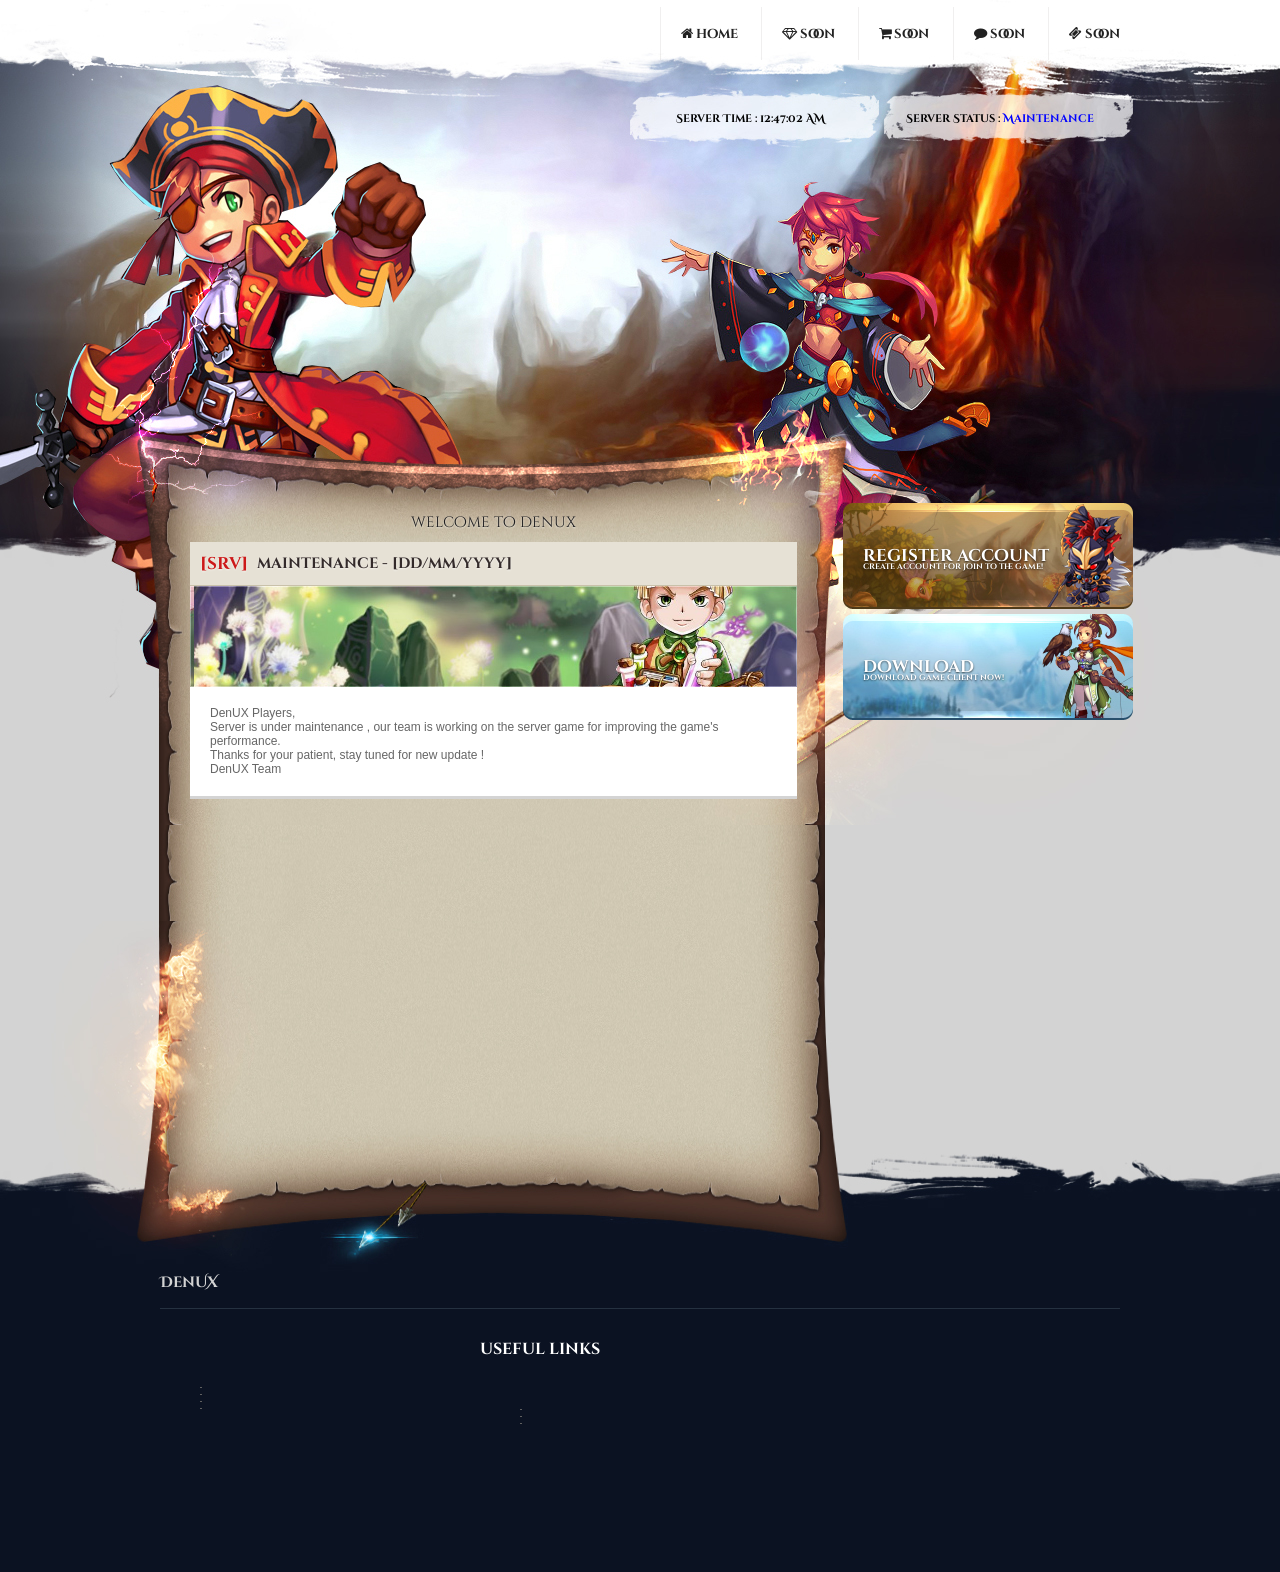
==== commit 5c76bd69: "update files" ====
--- a/index.html
+++ b/index.html
@@ -3,7 +3,7 @@
 	
 <meta http-equiv="content-type" content="text/html;charset=UTF-8" />
 <head>
-		<title>NosTera - Privato Server Di NosTale</title>
+		<title>DenUX - Welcome to the game</title>
 		<link rel="stylesheet" href="assets/css/style.css" type="text/css" />
 		<link rel="icon" href="assets/images/fav.png" type="image/x-icon" />
 		<link rel="shortcut icon" href="assets/images/fav.png" type="image/x-icon" />
@@ -16,7 +16,7 @@
 		<script src="assets/js/modernizr.js"></script>
 		<script type="text/javascript">
 			function GetClock(){
-				var tzOffset = -0;//set this to the number of hours offset from UTC
+				var tzOffset = +1;//set this to the number of hours offset from UTC
 
 				var d=new Date();
 				var dx=d.toGMTString();
@@ -51,17 +51,16 @@
 					<nav>
 						<ul>
 							<li><a href="index.html"><i class="fa fa-home" aria-hidden="true"></i> Home</a></li>
-							<li><a href="donate.html"><i class="fa fa-diamond" aria-hidden="true"></i> Donate</a></li>
-							<li><a href="shop.html"><i class="fa fa-shopping-cart" aria-hidden="true"></i> Web Shop</a></li>
-							<li><a href="event.html"><i class="fa fa-calendar-minus-o" aria-hidden="true"></i> Events</a></li>
-							<li><a href="http://forum.vendettagn.com/" target="_blank"><i class="fa fa-comment" aria-hidden="true"></i> Forums</a></li>
-							<li><a href="http://www.vendettagn.com/support.vgn"><i class="fa fa-ticket" aria-hidden="true" target="_blank"></i> Support</a></li>
+							<li><a href="#"><i class="fa fa-diamond" aria-hidden="true"></i> Soon</a></li>
+							<li><a href="#"><i class="fa fa-shopping-cart" aria-hidden="true"></i> Soon</a></li>
+							<li><a href="#" target="_blank"><i class="fa fa-comment" aria-hidden="true"></i> Soon</a></li>
+							<li><a href="#"><i class="fa fa-ticket" aria-hidden="true" target="_blank"></i> Soon</a></li>
 													</ul>
 					</nav>
 				</div>
 			</div>
 			<div id="sub_header">
-				<div id="server_status"><center>Server Status : <font color=green>Online</font></center></div>
+				<div id="server_status"><center>Server Status : <font color=blue>Maintenance</font></center></div>
 				<div id="server_time"><center><div id="clockbox"></div></center></div>
 			</div>
 		</div>
@@ -69,9 +68,9 @@
 						<div id="content-bottom">
 				<div id="cms">
 					<div id="left">
-						<div id="title">Welcome to NosTale Vendetta</div>
+						<div id="title">Welcome to DenUX</div>
 						
-											<div id='news_title'>
+											<!-- <div id='news_title'>
 												<div id='event'>[Event]</div>
 												<div id='news_info'>Scary Stories! - Winner! - [17/10/2017]</div>
 											</div>
@@ -80,7 +79,7 @@
 											<div id='news_text'>
 												
 
-	As Halloween will be upon us soon, I thought this event would be appropriate. I'd like you people to come up with a scary story story. There is no specific topic. I'd like a cou...<a href=http://forum.vendettagn.com/index.php?/topic/3261-scary-stories-winner>Read More</a>
+	As Halloween will be upon us soon, I thought this event would be appropriate. I'd like you people to come up with a scary story story. There is no specific topic. I'd like a cou...<a href="#">Read More</a>
 											</div>
 										
 											<div id='news_title'>
@@ -101,7 +100,7 @@
 	General Changes:
 	 - Added the following custom quests to Mary for Halloween:NOTE: Character must be level 50+ to obtain quests.
 
-...<a href=http://forum.vendettagn.com/index.php?/topic/3402-patch-v7>Read More</a>
+...<a href="#">Read More</a>
 											</div>
 										
 											<div id='news_title'>
@@ -124,7 +123,7 @@
 
 
 
-	With this maintenance, patch v7 will be live. Please update your clients befo...<a href=http://forum.vendettagn.com/index.php?/topic/3401-complete-maintenance>Read More</a>
+	With this maintenance, patch v7 will be live. Please update your clients befo...<a href="#">Read More</a>
 											</div>
 										
 											<div id='news_title'>
@@ -153,35 +152,37 @@
 
 
 
-	 ...<a href=http://forum.vendettagn.com/index.php?/topic/3399-halloween-event>Read More</a>
-											</div>
-										
-											<div id='news_title'>
-												<div id='news'>[VGN]</div>
-												<div id='news_info'>Maintenance Thursday - [23/10/2017]</div>
-											</div>
-											<div id='news_image'><img src='assets/images/vgn.jpg'>
-											</div>
-											<div id='news_text'>
-												
-
-	Hey Guys,
-
-
-
-	We are hosting maintenance this week again on Thursday and also next week's maintenance will also be Thursday. We are doing this to give us the extra time to finis...<a href=http://forum.vendettagn.com/index.php?/topic/3292-maintenance-thursday>Read More</a>
+	 ...<a href="#">Read More</a>
+											</div> -->
+										
+											<div id='news_title'>
+												<div id='news'>[SRV]</div>
+												<div id='news_info'>Maintenance  - [DD/MM/YYYY]</div>
+											</div>
+											<div id='news_image'><img src='assets/images/patch.jpg'>
+											</div>
+											<div id='news_text'>
+												
+
+												DenUX Players,<br>
+
+												Server is under maintenance , our team is working on the server game for improving the game's performance.<br>
+												
+												Thanks for your patient, stay tuned for new update !<br>
+												
+												DenUX Team
 											</div>
 															</div>
 					<div id="right">
-						<a href="http://www.vendettagn.com/register.vgn" target="_blank">
+						<a href="#" target="_blank">
 							<div id="register">
 								<div id="mod_left">
 									<h2>Register Account</h2>
-									<p>Create a VGN account for all our games!</p>
+									<p>Create account for join to the game!</p>
 								</div>
 							</div>
 						</a>
-						<a href="download.html">
+						<a href="#">
 							<div id="download">
 								<div id="mod_left">
 									<h2>Download</h2>
@@ -197,39 +198,31 @@
 			<div id="bottom">
 				<div id="VgN-footer-bottom">
 					<div id="addon-2"></div>
-					<h2>Vendetta Gaming Network</h2>
+					<h2>DenUX</h2>
 					<div id="category">                
-						<h3>VGN OFFICIAL SITES</h3>                
+						<h3></h3>                
 						<ul>                    
 							<li>
-								<a href="http://ee.vendettagn.com/" target="_blank">Eden Eternal</a> 
-								<span>Official Website!</span>
-							</li>
-							<li>
-								<a href="http://sb.vendettagn.com/" target="_blank">Scarlet Blade</a> 
-								<span>Official Website!</span>
-							</li>
-							<li>
-								<a href="http://ts.vendettagn.com/" target="_blank">Twin Saga</a> 
-								<span>Official Website!</span>
-							</li>
-							<li>
-								<a href="index.html" target="_blank">NosTale</a> 
-								<span>Official Website!</span>
+							</li>
+							<li>
+							</li>
+							<li>
+							</li>
+							<li>
 							</li>
 						</ul>            
 					</div>
 					<div id="category">                
-						<h3>BACKLINKS</h3>                
+						<h3>USEFUL LINKS</h3>                
 						<ul>                    
 						<li>
-						<a href="http://www.hyperfilter.com/" target="_blank">HyperFilter (DDoS Protection)</a> 
+
 						</li>
 						<li>
-						<a href="http://www.elitepvpers.com/" target="_blank">ElitePvPers (Community Forums)</a> 
+
 						</li>
 						<li>
-						<a href="http://www.ragezone.com/" target="_blank">RaGEZONE (Community Forums)</a> 
+
 						</li>
 						</ul>            
 					</div>
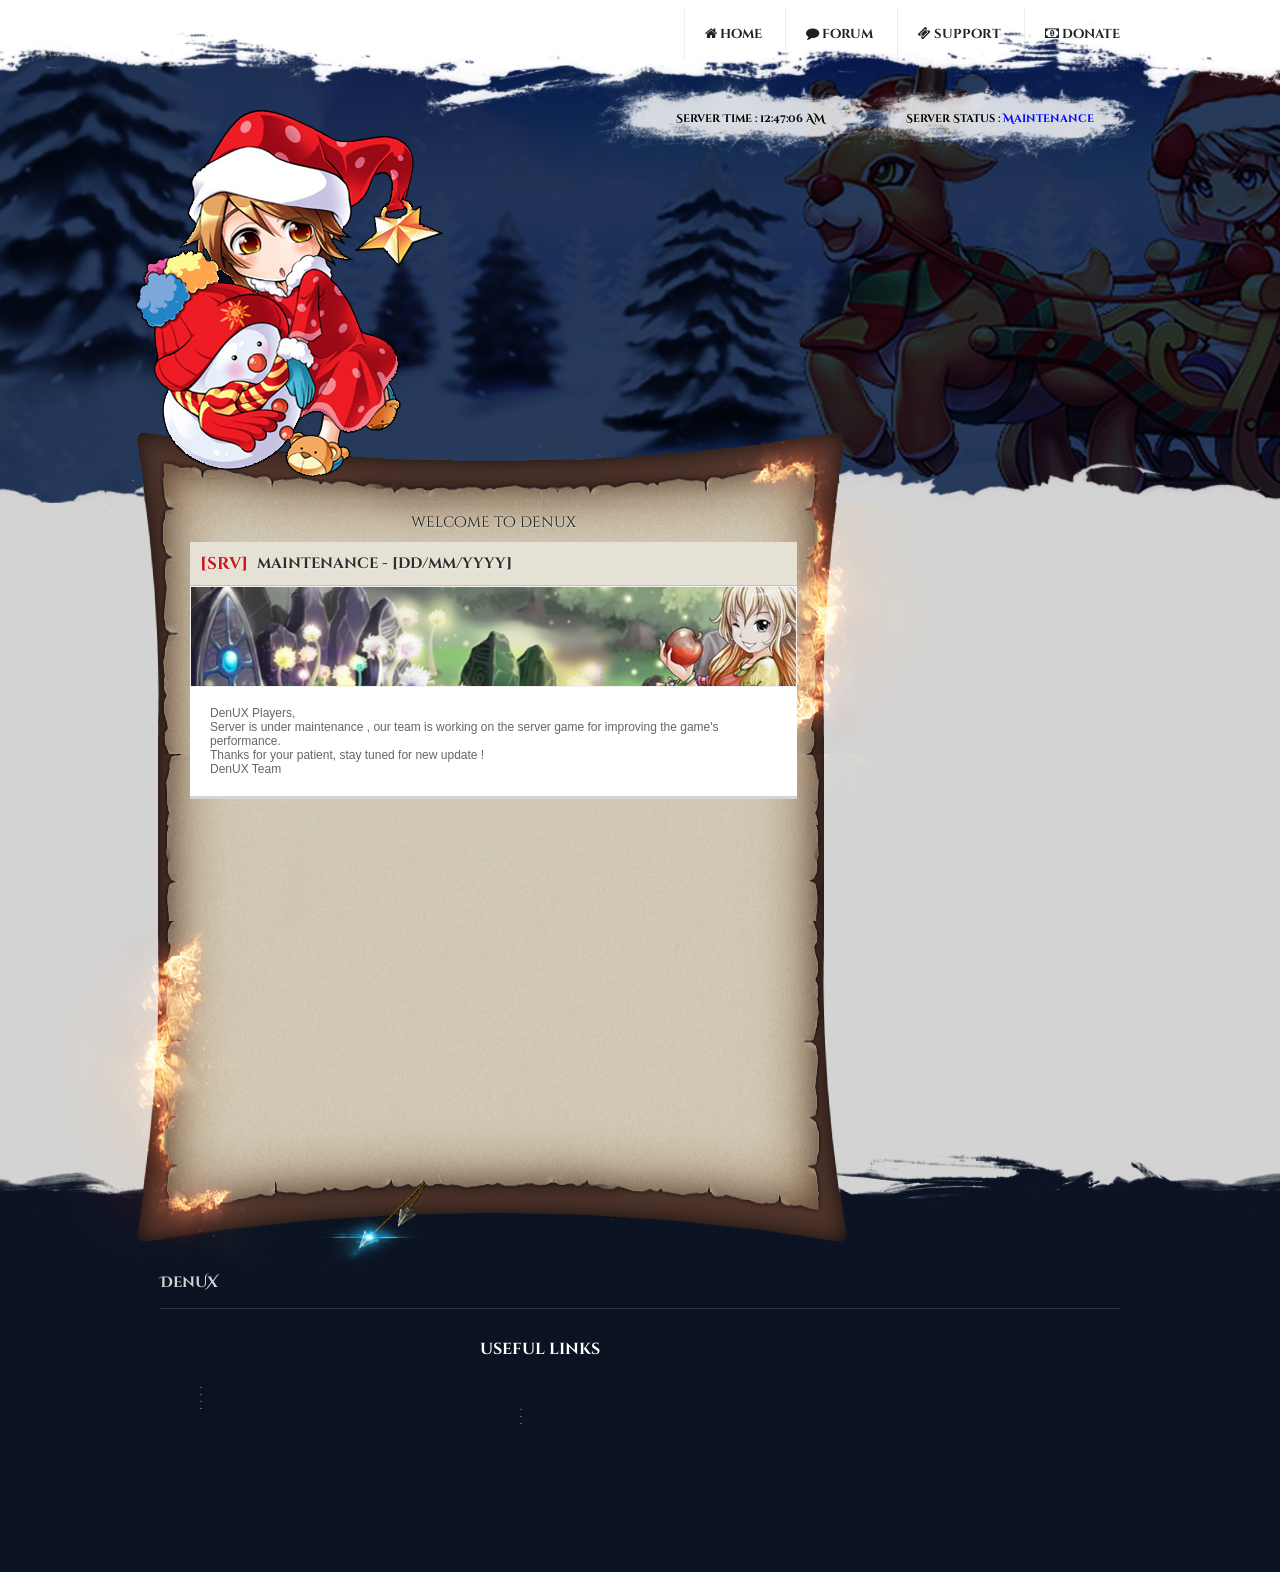
==== commit 8c48c270: "update files" ====
--- a/index.html
+++ b/index.html
@@ -51,10 +51,9 @@
 					<nav>
 						<ul>
 							<li><a href="index.html"><i class="fa fa-home" aria-hidden="true"></i> Home</a></li>
-							<li><a href="#"><i class="fa fa-diamond" aria-hidden="true"></i> Soon</a></li>
-							<li><a href="#"><i class="fa fa-shopping-cart" aria-hidden="true"></i> Soon</a></li>
-							<li><a href="#" target="_blank"><i class="fa fa-comment" aria-hidden="true"></i> Soon</a></li>
-							<li><a href="#"><i class="fa fa-ticket" aria-hidden="true" target="_blank"></i> Soon</a></li>
+							<li><a href="#" target="_blank"><i class="fa fa-comment" aria-hidden="true"></i> Forum</a></li>
+							<li><a href="#"><i class="fa fa-ticket" aria-hidden="true" target="_blank"></i> Support</a></li>
+							<li><a href="#"><i class="fa fa-money" aria-hidden="true"></i> Donate</a></li>
 													</ul>
 					</nav>
 				</div>
@@ -173,7 +172,7 @@
 												DenUX Team
 											</div>
 															</div>
-					<div id="right">
+					<!--<div id="right">
 						<a href="#" target="_blank">
 							<div id="register">
 								<div id="mod_left">
@@ -190,7 +189,7 @@
 								</div>
 							</div>
 						</a>
-					</div>
+					</div>-->
 				</div>
 			</div>
 		</div>
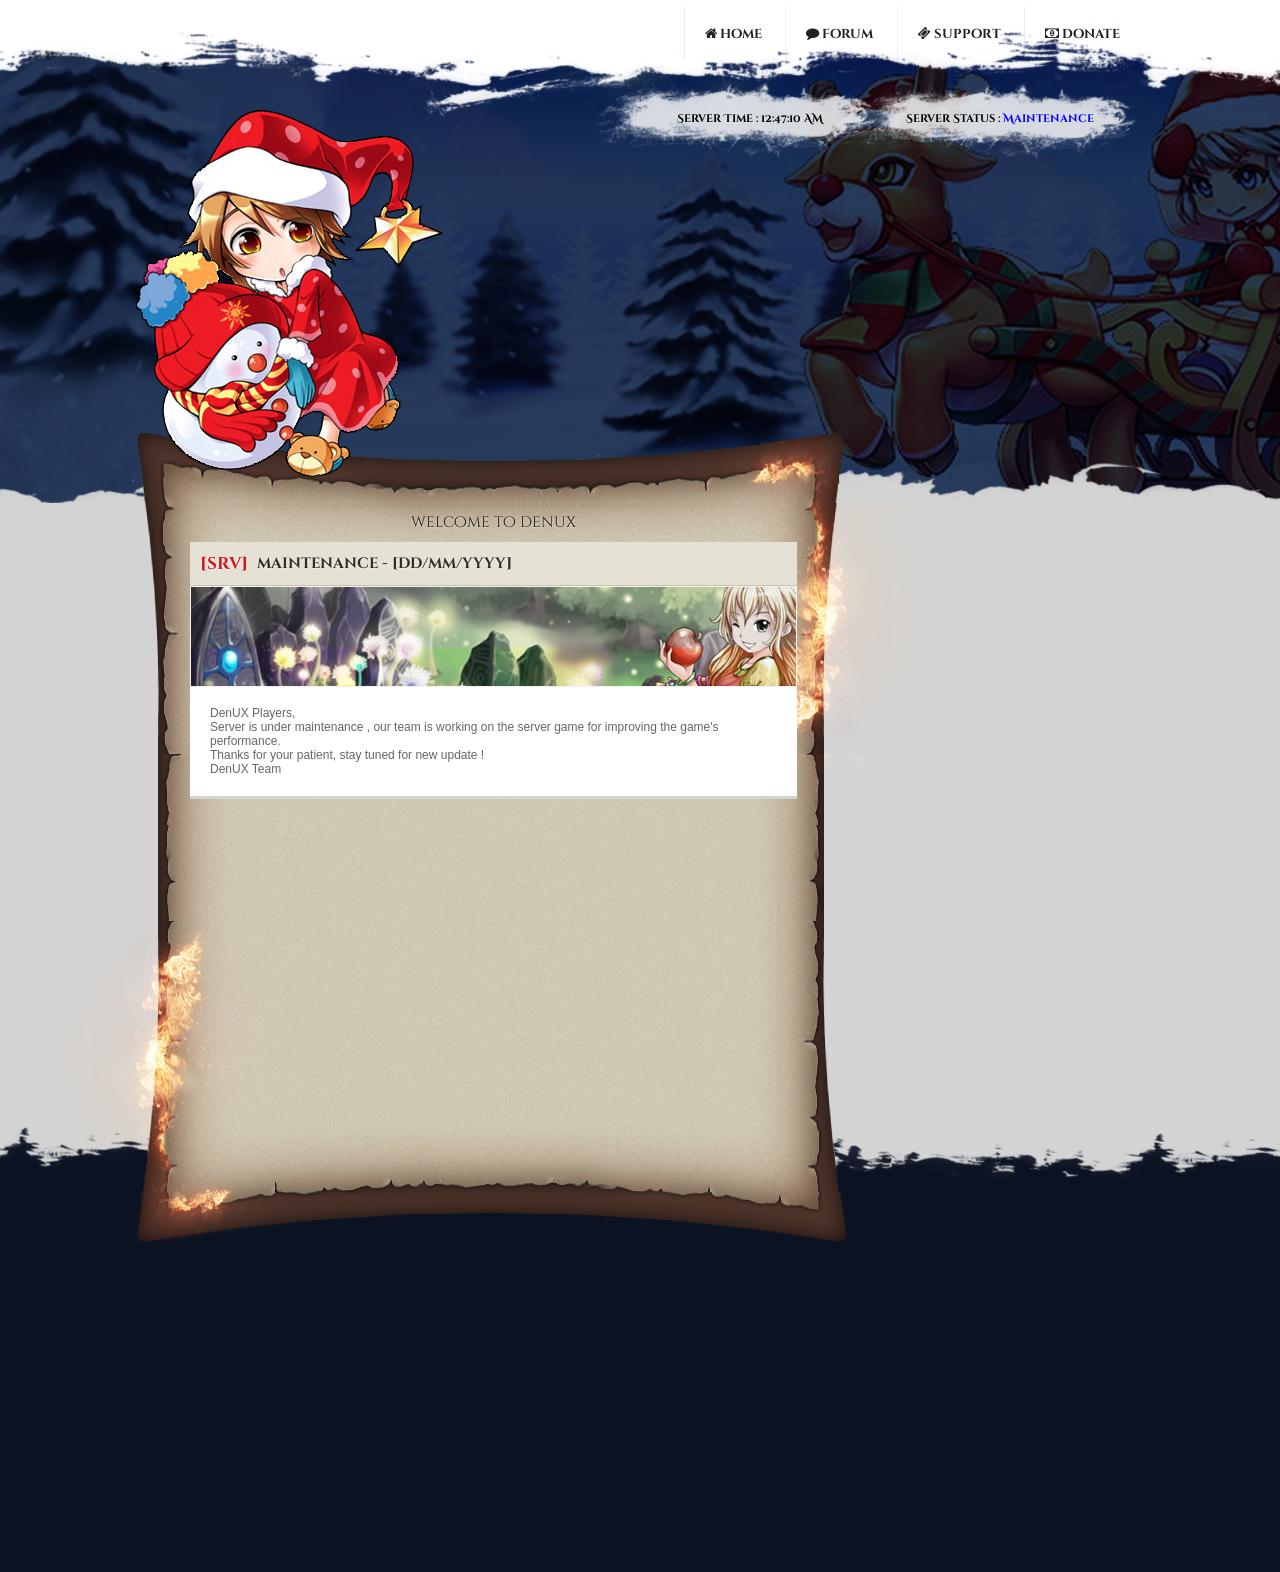
==== commit ea80db22: "update files" ====
--- a/index.html
+++ b/index.html
@@ -195,7 +195,7 @@
 		</div>
 		<div id="content">
 			<div id="bottom">
-				<div id="VgN-footer-bottom">
+				<!--<div id="VgN-footer-bottom">
 					<div id="addon-2"></div>
 					<h2>DenUX</h2>
 					<div id="category">                
@@ -226,7 +226,7 @@
 						</ul>            
 					</div>
 					<h1></h1>
-				</div>
+				</div>-->
 			</div>
 			<script defer src="assets/js/jquery.flexslider.js"></script>
 		</div>
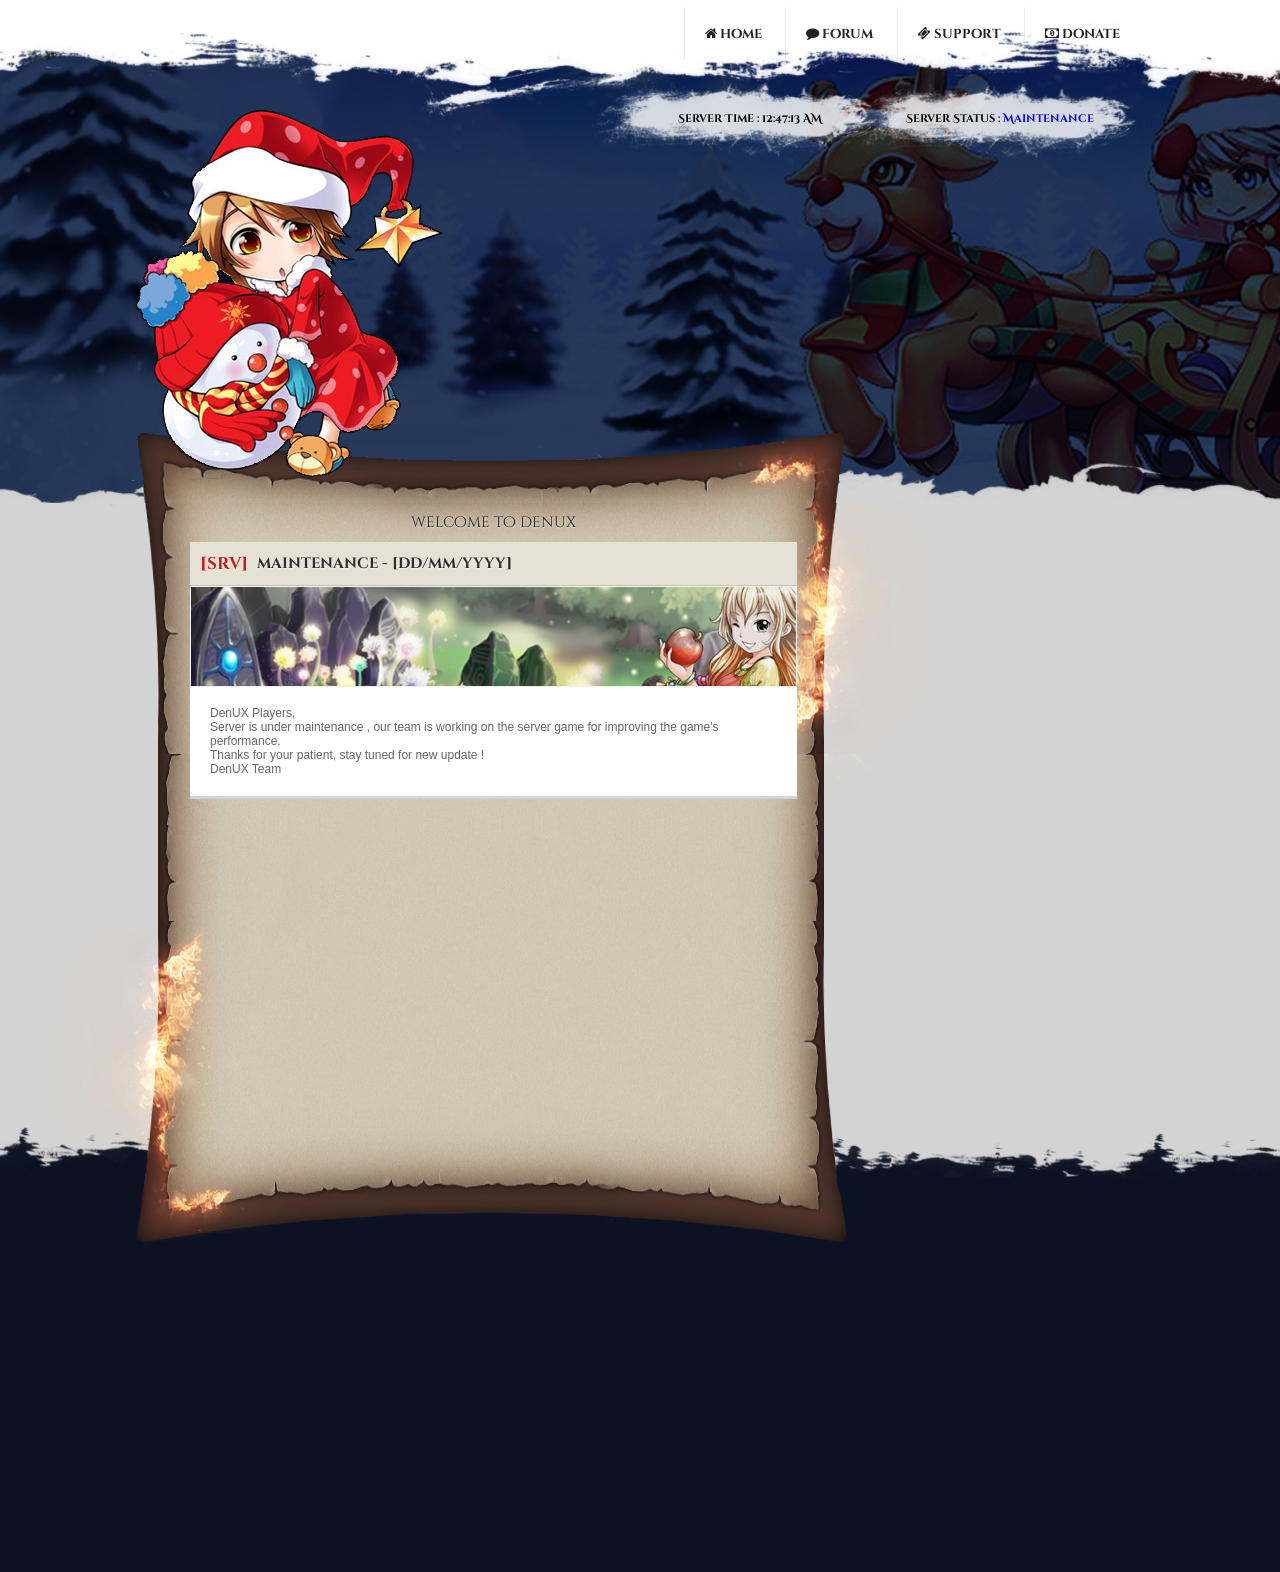
==== commit e934c558: "Update index.html" ====
--- a/index.html
+++ b/index.html
@@ -171,8 +171,7 @@
 												
 												DenUX Team
 											</div>
-															</div>
-					<!--<div id="right">
+						<!--<div id="right">
 						<a href="#" target="_blank">
 							<div id="register">
 								<div id="mod_left">
@@ -231,5 +230,4 @@
 			<script defer src="assets/js/jquery.flexslider.js"></script>
 		</div>
 	</body>
-
 </html>
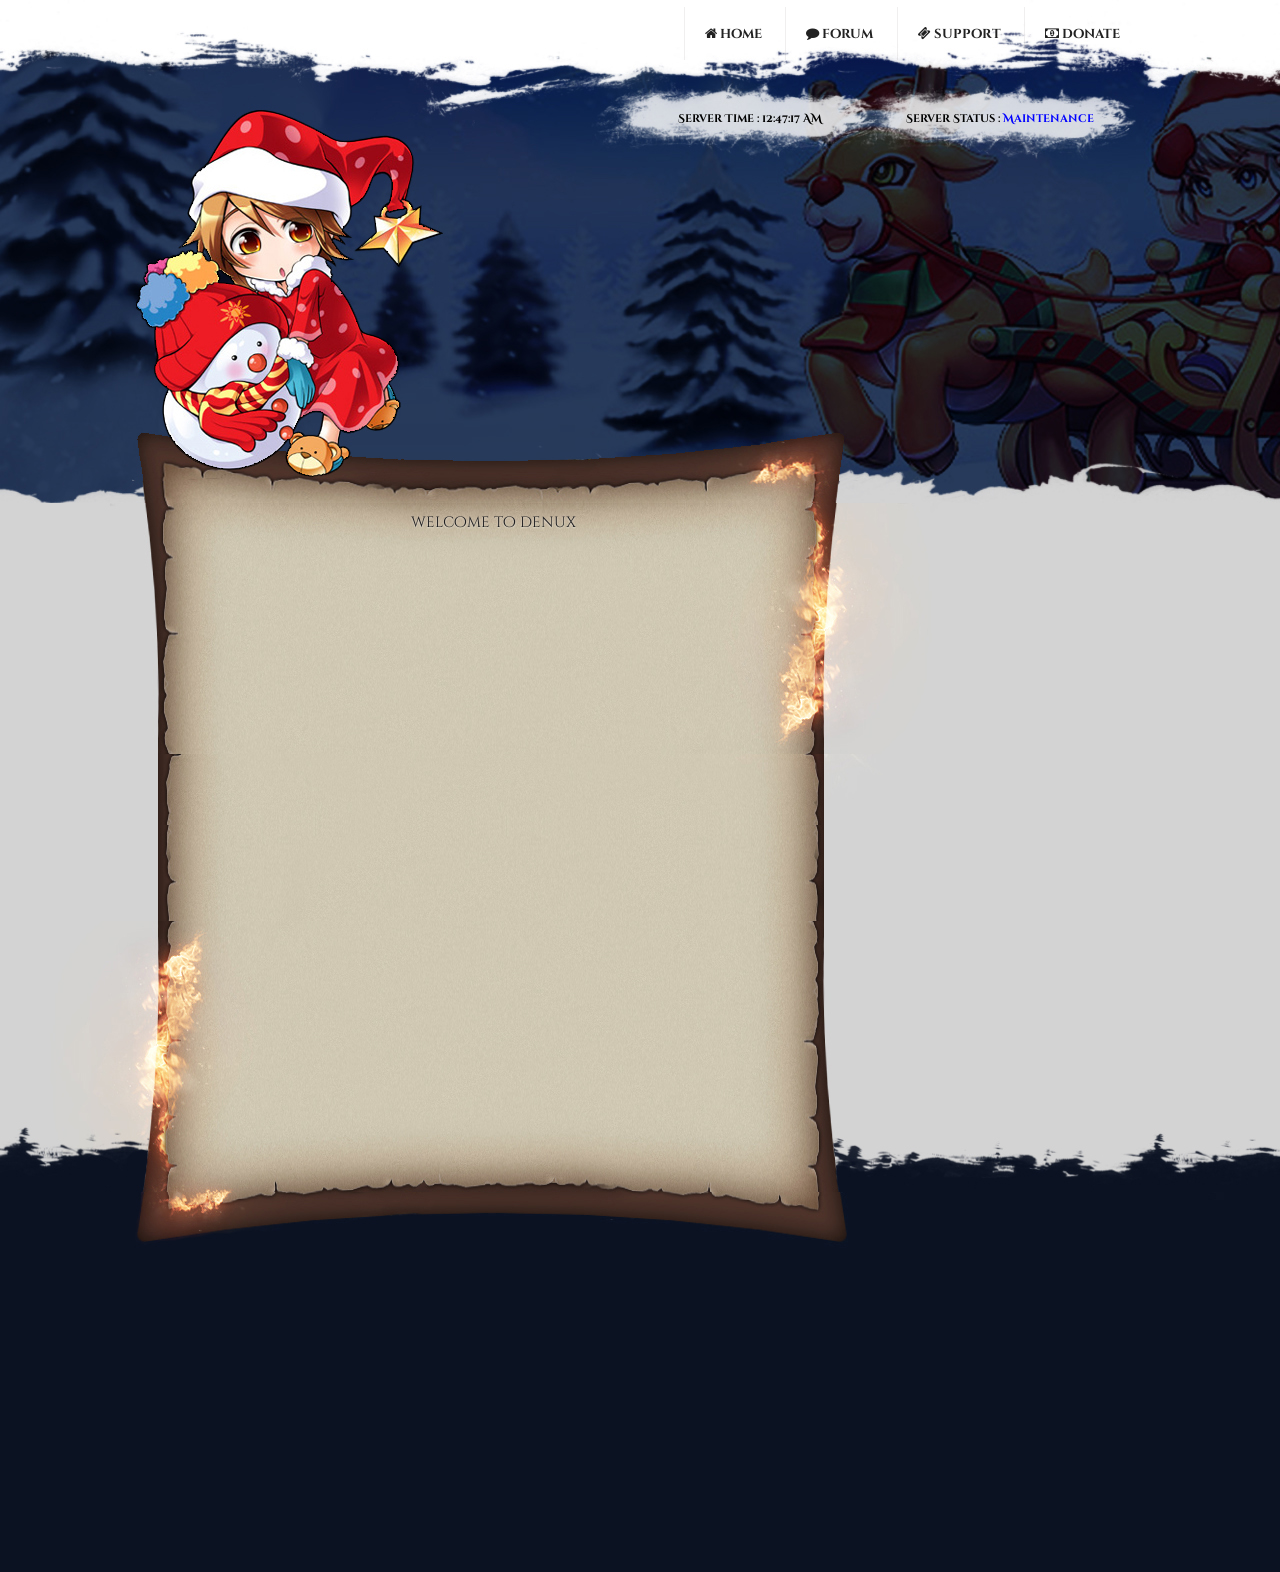
==== commit 1946623a: "Update index.html" ====
--- a/index.html
+++ b/index.html
@@ -154,9 +154,9 @@
 	 ...<a href="#">Read More</a>
 											</div> -->
 										
-											<div id='news_title'>
-												<div id='news'>[SRV]</div>
-												<div id='news_info'>Maintenance  - [DD/MM/YYYY]</div>
+										<!--NEWS <div id='news_title'>
+												<div id='news'>[STAFF]</div>
+												<div id='news_info'>merry x-mas 2023</div>
 											</div>
 											<div id='news_image'><img src='assets/images/patch.jpg'>
 											</div>
@@ -170,7 +170,7 @@
 												Thanks for your patient, stay tuned for new update !<br>
 												
 												DenUX Team
-											</div>
+											</div>   -->	
 						<!--<div id="right">
 						<a href="#" target="_blank">
 							<div id="register">
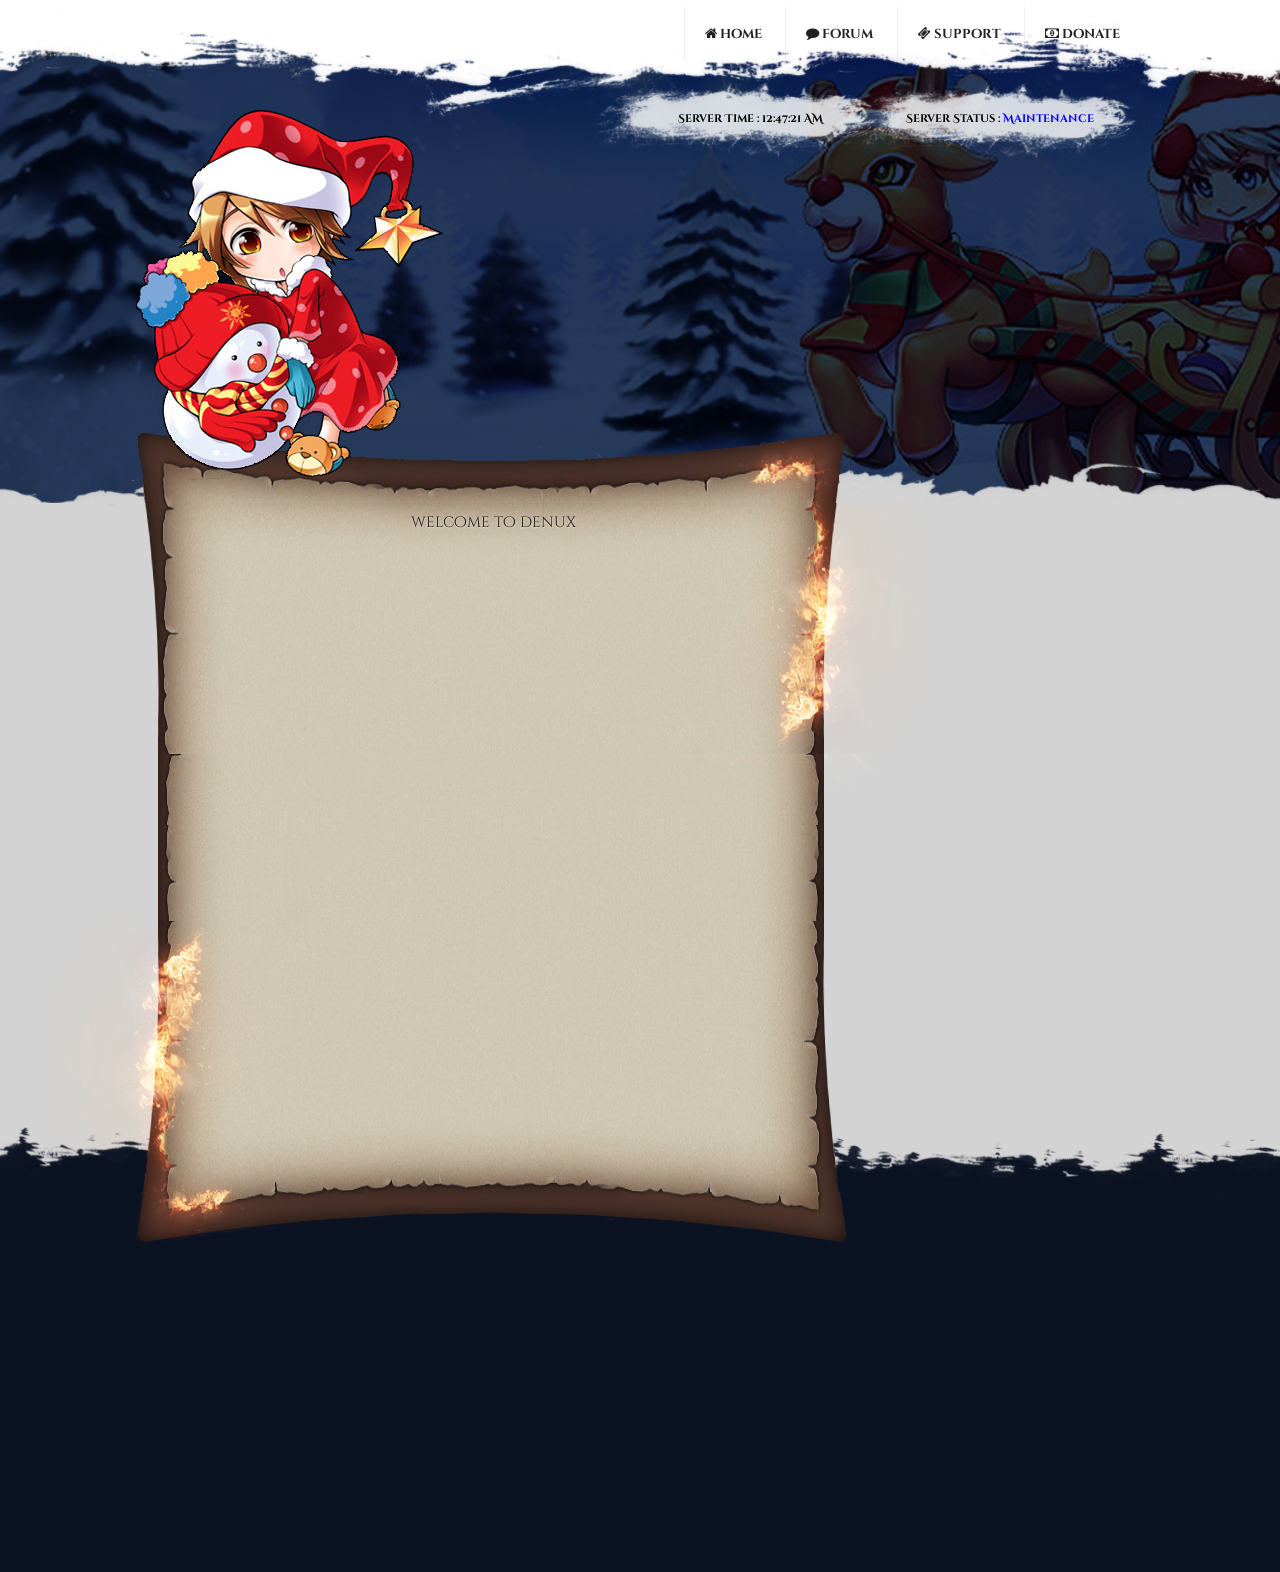
==== commit 97e38c49: "Update index.html" ====
--- a/index.html
+++ b/index.html
@@ -192,7 +192,6 @@
 				</div>
 			</div>
 		</div>
-		<div id="content">
 			<div id="bottom">
 				<!--<div id="VgN-footer-bottom">
 					<div id="addon-2"></div>
@@ -228,6 +227,5 @@
 				</div>-->
 			</div>
 			<script defer src="assets/js/jquery.flexslider.js"></script>
-		</div>
 	</body>
 </html>
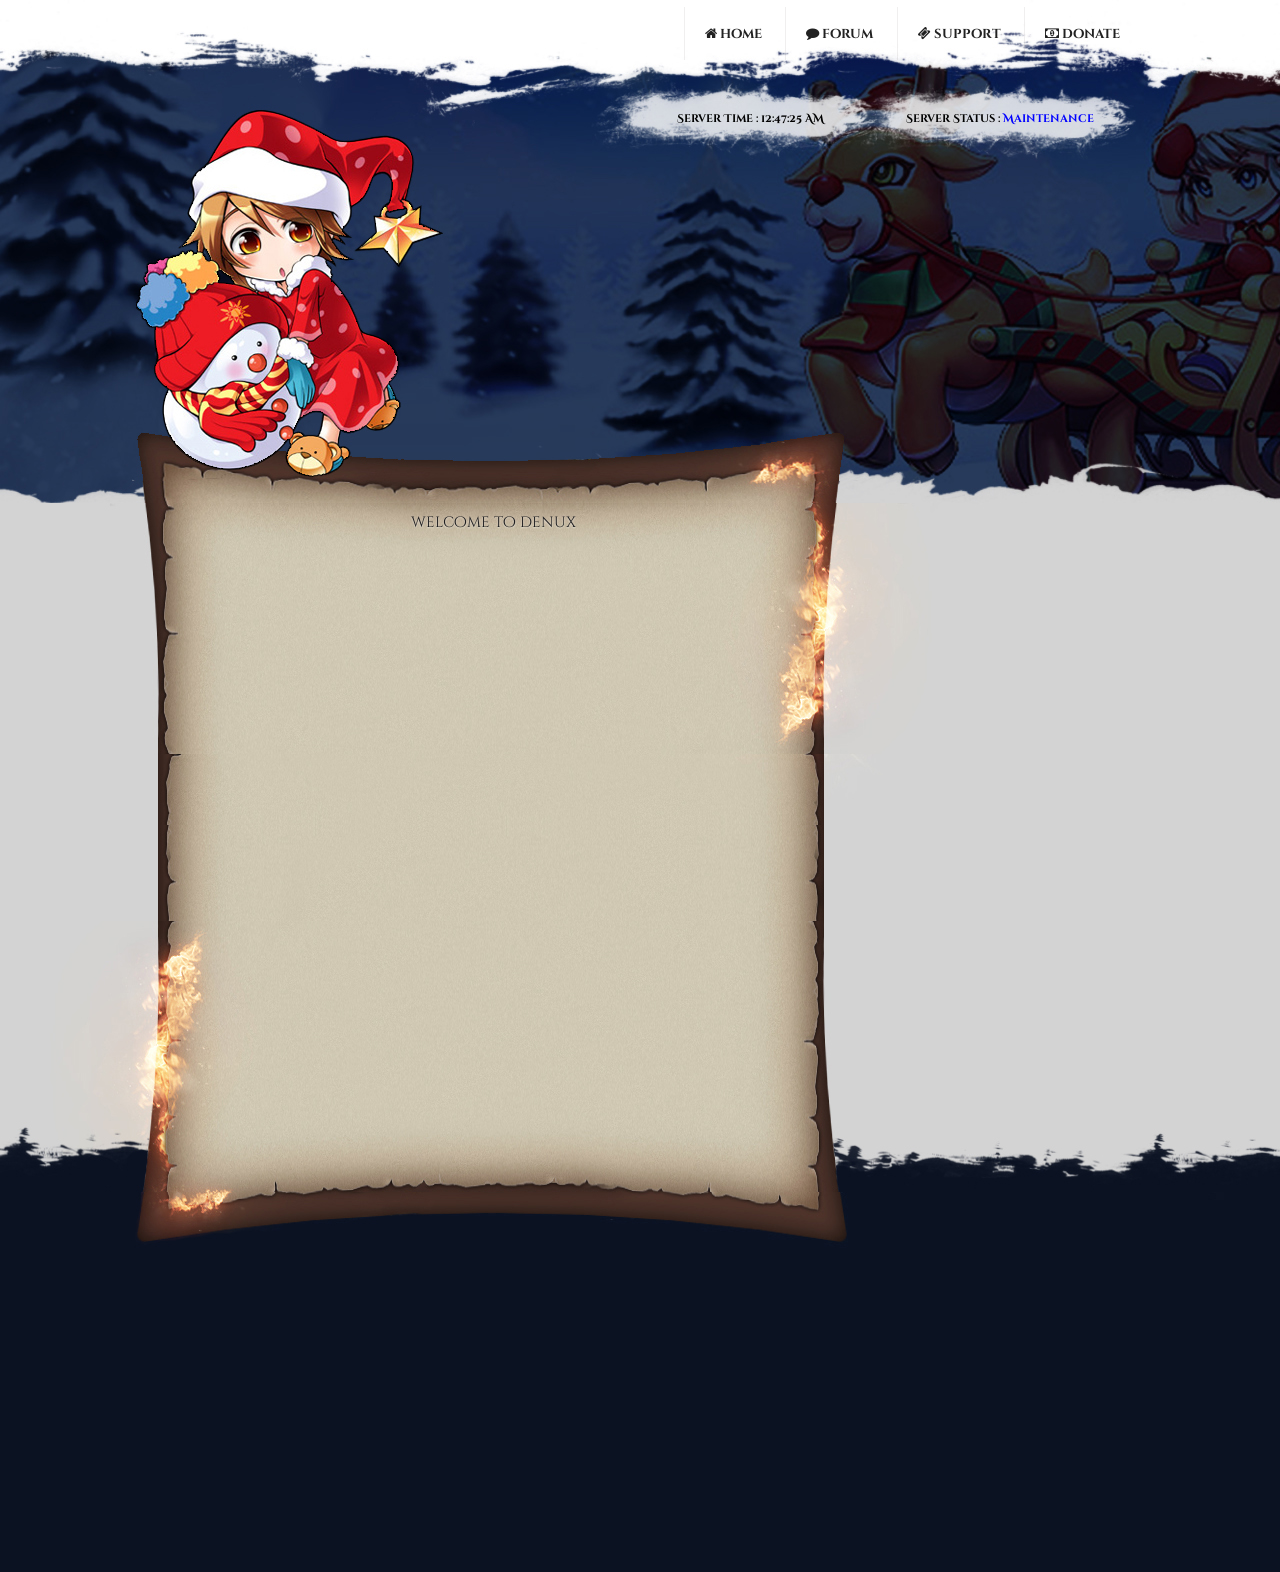
==== commit 5a7ebb67: "Update index.html" ====
--- a/index.html
+++ b/index.html
@@ -189,6 +189,7 @@
 							</div>
 						</a>
 					</div>-->
+					</div>
 				</div>
 			</div>
 		</div>
